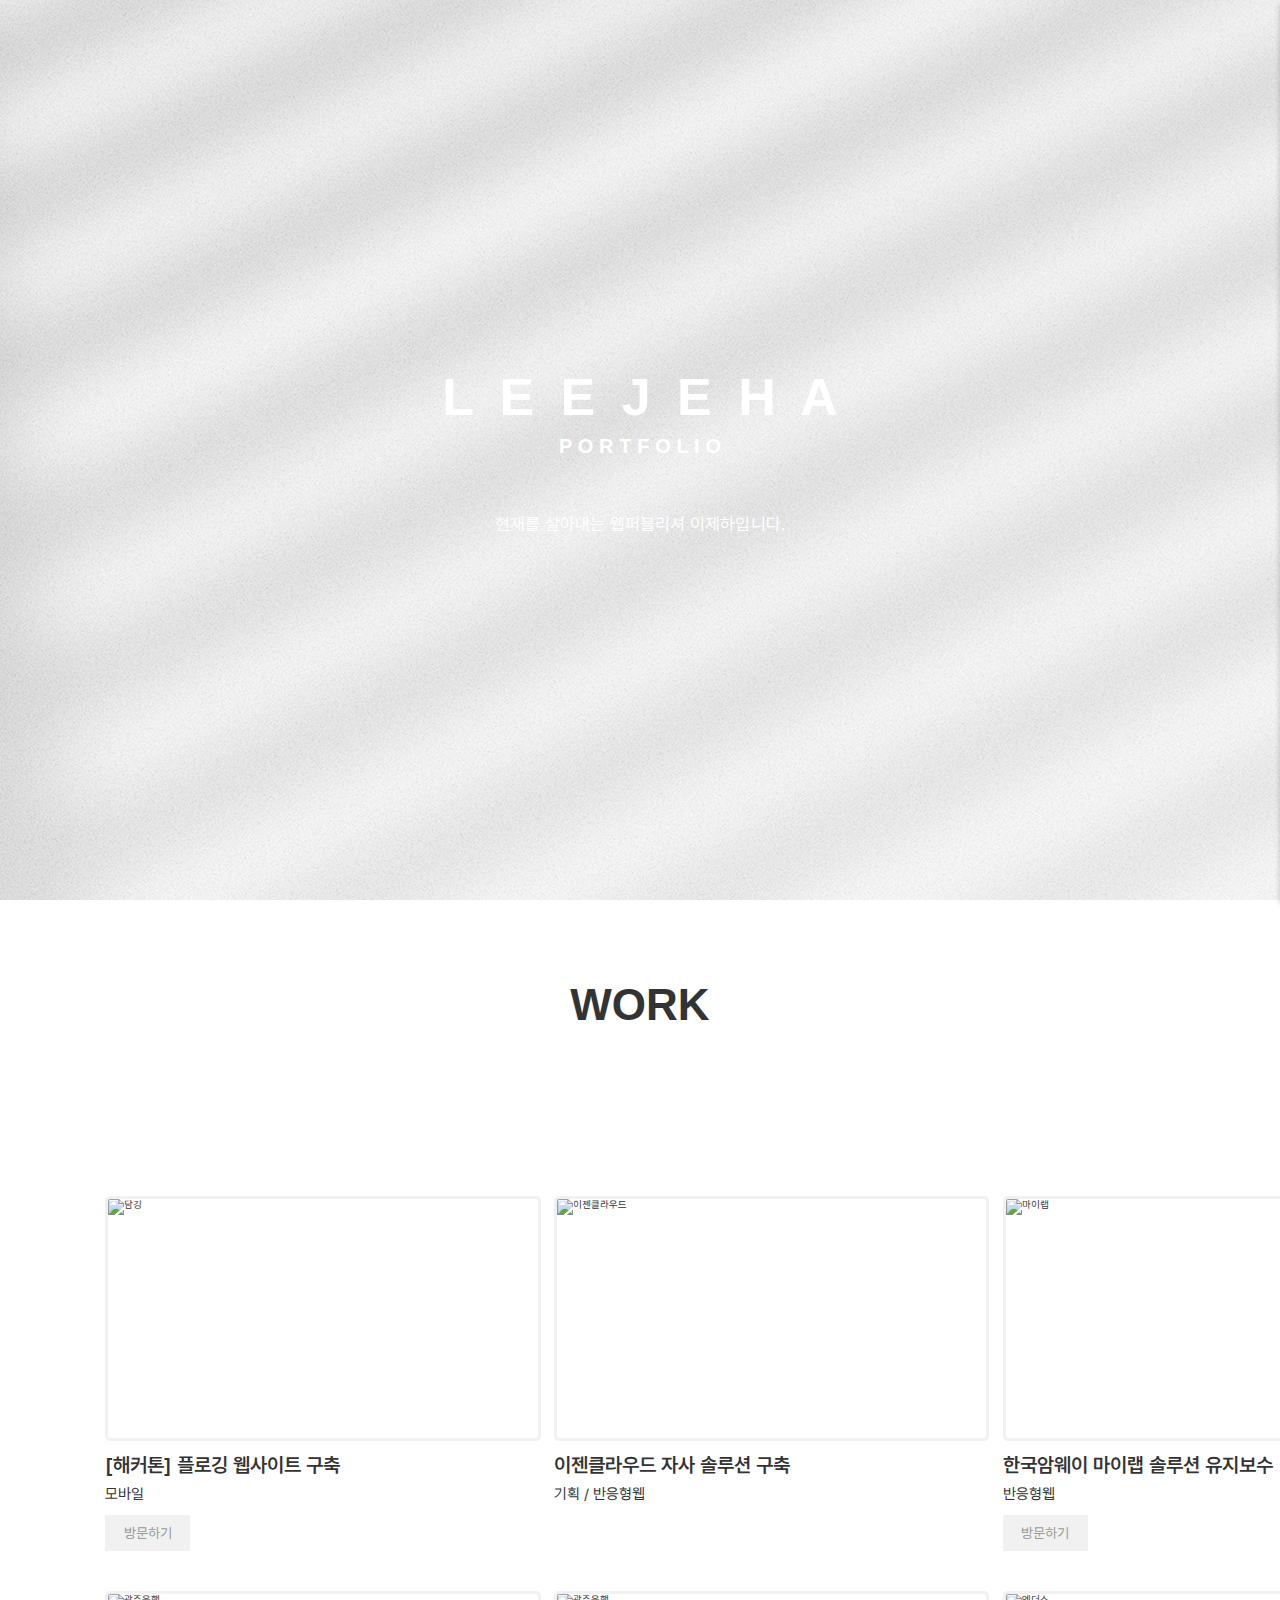
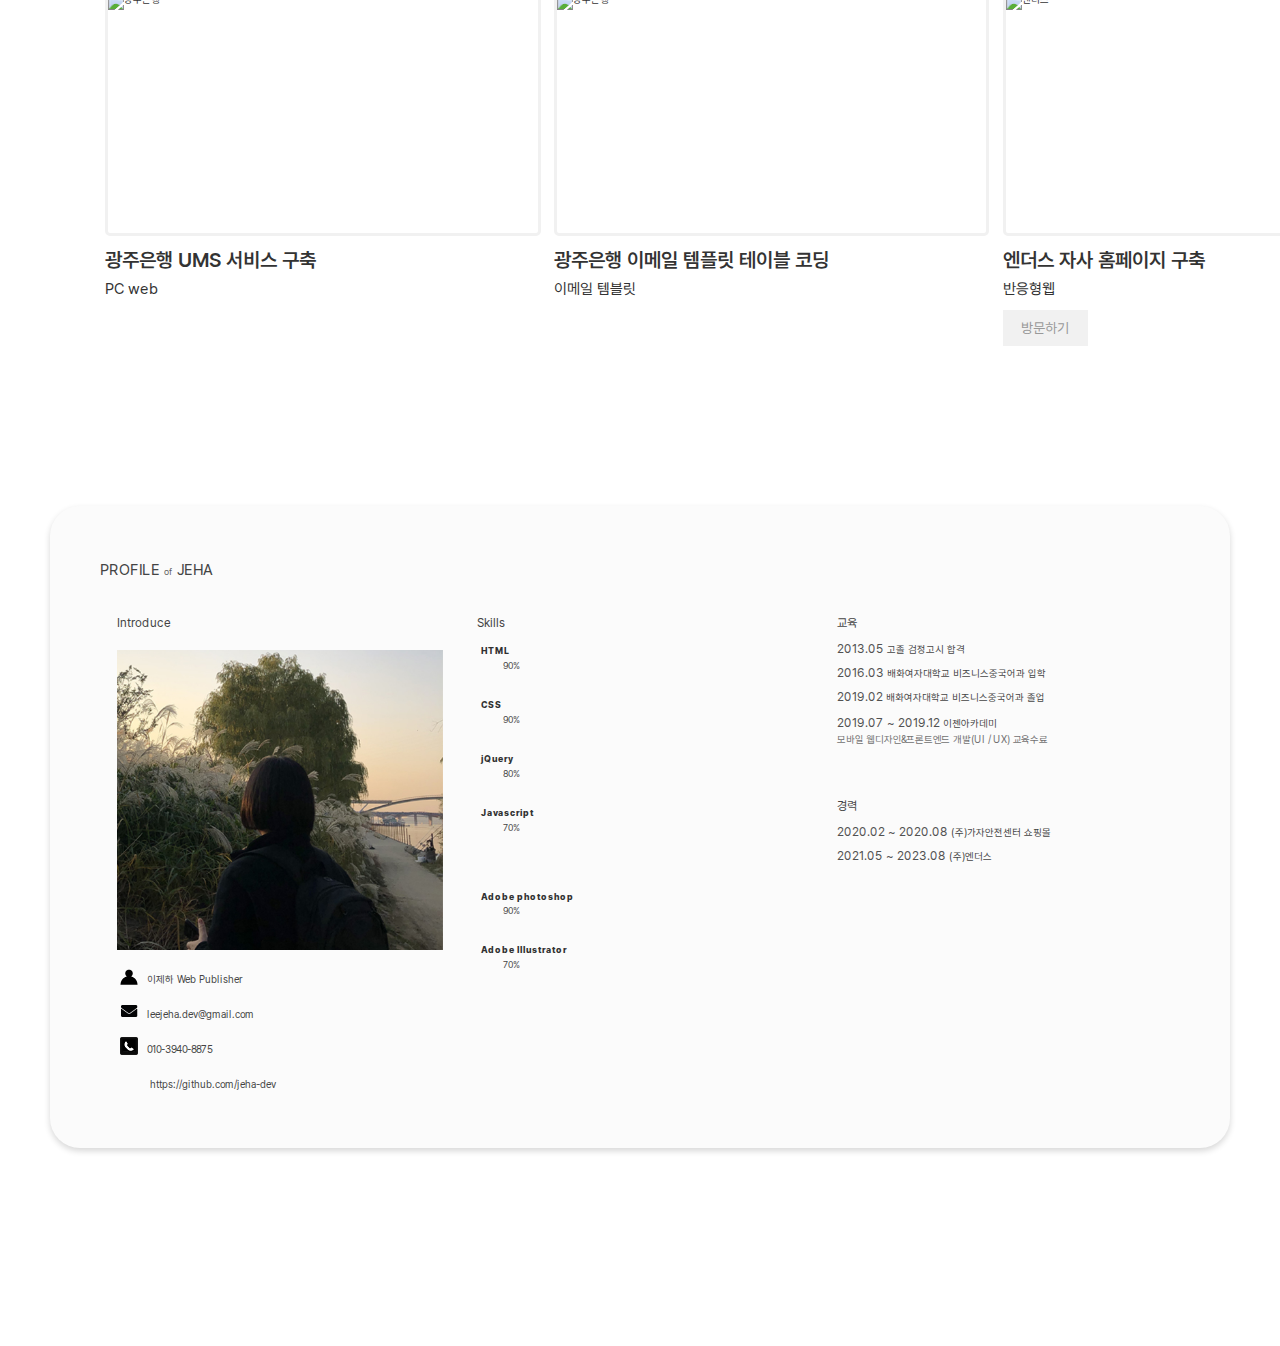
==== index.html @ 64f61bcf "브랜치 생성 이미지 변경" ====
<!DOCTYPE html>
<html lang="ko">
  <head>
    <meta charset="UTF-8">
    <meta http-equiv="x-ua-compatible" content="IE=EDGE">
    <meta name="Author" content="이제하leejeha">
    <meta name="keywords" content="웹퍼블리싱,webpublishing,반응형웹Web,반응형웹">
    <meta name="description" content="3년차 웹퍼블리셔입니다">
    <meta name="viewport" content="width=device-width, initial-scale=1">
    <title>LeeJeha portfolio</title>
    <link rel="stylesheet" href="css/reset.css">
    <link rel="stylesheet" href="css/common.css">
    <link rel="stylesheet" href="css/style.css">
    <link rel="apple-touch-icon" sizes="120x120" href="apple-touch-icon.png">
    <link rel="icon" type="image/png" sizes="32x32" href="favicon-32x32.png">
    <link rel="icon" type="image/png" sizes="16x16" href="favicon-16x16.png">
    <link rel="shortcut icon" href="favicon.ico" type="image/x-icon">
    <script src="js/jquery-3.4.1.min.js"></script>
    <script src="js/jquery-migrate-1.4.1.min.js"></script>
    <script src="js/main.js"></script>
  </head>
  <body>
    <!-- header_container// -->
    <section class="header_container">
      <header class="main_header">
        <div class="flexbox">
          <h1 class="logo">
            <a href="/" class="rale">LEE JEHA</a>
          </h1>
          <nav class="navlink">
            <ul class="rale">
              <li>
                <a href="#con1">INTRO</a>
              </li>
              <li>
                <a href="#con2">PORTFOLIO</a>
              </li>
              <li>
                <a href="#con3">CONTACT</a>
              </li>
            </ul>
          </nav>
        </div>
        <!-- menu button// -->
        <div class="menu_icon">
          <button class="allmenu">
            <span class="hamBtn"></span>
          </button>
        </div>
        <!-- //menu button -->
      </header>

      <!-- lnb// -->
      <div class="lnb shadow">
        <div class="list_box">
            <strong class="list_title rale">LEE JEHA</strong>
            <ul class="list_menu rale">
              <li class="lnb_list">
                <a href="#con1">INTRO</a>
              </li>
              <li class="lnb_list">
                <a href="#con2">PORTFOLIO</a>
              </li>
              <li class="lnb_list">
                <a href="#con3">CONTACT</a>
              </li>
            </ul>
            <button class="btn_close">
              <img src="img/icon/close2.png" alt="메뉴 닫기버튼">
            </button>
        </div>
      </div>
      <!-- //lnb-->

    </section>
    <!-- //header_container -->

    <div class="section_container">

      <!-- symbolic// -->
      <section id="symbolic" class="content comn_size symbolic">
        <div class="main_bg">
          <div class="intro">
            <h2 class="rale">
              <span class="name">L E E J E H A</span>
              <span class="sub">P O R T F O L I O</span>
            </h2>
            <p class="desc">
              <span>현재를 살아내는 웹퍼블리셔 이제하입니다.</span>
            </p>
          </div>
        </div>
      </section>
      <!-- //symbolic -->

      <!-- listWork// -->
      <section id="listWork" class="content list_work">
        <h3 class="list_title rale">WORK</h3>
        <ul class="work_container">
          <li>
            <div class="thumb_wrap">
              <div class="thumb_box">
                <img src="../portfolio/img/con1/port_damgging.png" alt="담깅">
              </div>
              <strong class="thumb_title">[해커톤] 플로깅 웹사이트 구축</strong>
              <p class="desc">모바일</p>
              <!-- <a href="https://leejams.github.io/TechnomadFront/"class="btn_link">방문하기</a> -->
            </div>
            <a href="https://leejams.github.io/TechnomadFront/"class="btn_link">방문하기</a>
            
            <div class="poplayer pop_desc">
              <div class="popcont">
                <div class="thumb_box">
                  <img src="../portfolio/img/con1/port_damgging_pop.png" alt="이젠클라우드">
                </div>
                <dl class="port_detail">
                  <dt class="title">[해커톤]담깅 - 플로깅 프로젝트 웹사이트 구축</dt>
                  <dd>
                    <strong class="unit_name">환경 및 담당업무</strong>
                    <span class="unit_cont">React / 마크업(퍼블리싱)</span>
                  </dd>
                  <dd>
                    <strong class="unit_name">사용 언어</strong>
                    <span class="urignit_cont">HTML5 / CSS3</span>
                  </dd>
                  <dd>
                    <span class="desc">
                      사이트에 대한 간단한 설명 및 담당했던 업무를 상세히 입력한다.
                    </span>
                  </dd>
                </dl>
              </div>
              <button type="button" class="btn_popclose">
                <span class="hidden">닫기</span>
              </button>
            </div>
          </li>
          <li>
            <div class="thumb_wrap">
              <div class="thumb_box">
                <img src="../portfolio/img/con1/port_ezen_pc.png" alt="이젠클라우드">
              </div>
              <strong class="thumb_title">이젠클라우드 자사 솔루션 구축</strong>
              <p class="desc">기획 / 반응형웹</p>
              <!-- <a href="http://dev-mo.ezencloud.co.kr/company/companyinfo.do"class="btn_link">방문하기</a> -->
            </div>
            <div class="poplayer pop_desc">
              <div class="popcont">
                <div class="thumb_box">
                  <img src="../portfolio/img/con1/port_ezen_pop.png" alt="이젠클라우드">
                </div>
                <dl class="port_detail">
                  <dt class="title">[이젠클라우드]엔더스 자사 솔루션 구축 프로젝트</dt>
                  <dd>
                    <!-- <strong class="unit_name">사용 언어</strong> -->
                    <span class="unit_cont">HTML5 / CSS3 / jQuery</span>
                  </dd>
                  <!-- <dd>
                    <a href="http://dev-mo.ezencloud.co.kr/company/companyinfo.do"class="btn_link">데모사이트 방문하기</a>
                  </dd> -->
                  <dd>
                    <span class="desc">
                      사이트에 대한 간단한 설명 및 담당했던 업무를 상세히 입력한다.
                    </span>
                  </dd>
                </dl>
              </div>
              <button type="button" class="btn_popclose">
                <span class="hidden">닫기</span>
              </button>
            </div>
          </li>
          <li>
            <div class="thumb_wrap">
              <div class="thumb_box">
                <img src="../portfolio/img/con1/port_mylab.png" alt="마이랩">
              </div>
              <strong class="thumb_title">한국암웨이 마이랩 솔루션 유지보수</strong>
              <p class="desc">반응형웹</p>
              <a href="https://mylab.amway.co.kr/login"class="btn_link">방문하기</a>
            </div>
            <div class="poplayer pop_desc">
              <div class="popcont">
                <div class="thumb_box">
                  <img src="../portfolio/img/con1/port_mylab_pop.png" alt="마이랩">
                </div>
                <dl class="port_detail">
                  <dt class="title">한국암웨이 마이랩 솔루션 - 스타일 및 레이아웃 유지보수</dt>
                  <dd>
                    <strong class="unit_name">환경 및 담당업무</strong>
                    <span class="unit_cont">VUE.js / 마크업(퍼블리싱)</span>
                  </dd>
                  <dd>
                    <strong class="unit_name">사용 언어</strong>
                    <span class="unit_cont">SCSS</span>
                  </dd>
                  <dd>
                    <span class="desc">
                      사이트에 대한 간단한 설명 및 담당했던 업무를 상세히 입력한다.
                    </span>
                  </dd>
                </dl>
              </div>
              <button type="button" class="btn_popclose">
                <span class="hidden">닫기</span>
              </button>
            </div>
          </li>
          <li>
            <div class="thumb_wrap">
              <div class="thumb_box">
                <img src="../portfolio/img/con1/port_ums_kj.png" alt="광주은행">
              </div>
              <strong class="thumb_title">광주은행 UMS 서비스 구축</strong>
              <p class="desc">PC web</p>
            </div>
            <div class="poplayer pop_desc">
              <div class="popcont">
                <div class="thumb_box">
                  <img src="../portfolio/img/con1/port_ums_kj.png" alt="광주은행 UMS">
                </div>
                <dl class="port_detail">
                  <dt class="title">광주은행 UMS 관리자 서비스 구축 및 개선 프로젝트</dt>
                  <dd>
                    <strong class="unit_name">환경 및 담당업무</strong>
                    <span class="unit_cont">JAVA / 마크업(퍼블리싱)</span>
                  </dd>
                  <dd>
                    <strong class="unit_name">사용 언어</strong>
                    <span class="unit_cont">HTML5 / CSS3 / jQuery</span>
                  </dd>
                  <dd>
                    <span class="desc">
                      사이트에 대한 간단한 설명 및 담당했던 업무를 상세히 입력한다.
                    </span>
                  </dd>
                </dl>
              </div>
              <button type="button" class="btn_popclose">
                <span class="hidden">닫기</span>
              </button>
            </div>
          </li>
          <li>
            <div class="thumb_wrap">
              <div class="thumb_box">
                <img src="../portfolio/img/con1/port_email.png" alt="광주은행">
              </div>
              <strong class="thumb_title">광주은행 이메일 템플릿 테이블 코딩</strong>
              <p class="desc">이메일 템블릿</p>
            </div>
            <div class="poplayer pop_desc">
              <div class="popcont"> 
                <div class="thumb_box">
                  <img src="../portfolio/img/con1/port_email.png" alt="광주은행">
                </div>
                <dl class="port_detail">
                  <dt class="title">광주은행 이메일 템플릿 및 첨부파일 테이블 코딩</dt>
                  <dd>
                    <strong class="unit_name">담당업무</strong>
                    <span class="unit_cont">마크업(퍼블리싱)</span>
                  </dd>
                  <dd>
                    <strong class="unit_name">사용 언어</strong>
                    <span class="unit_cont">HTML / Javascript</span>
                  </dd>
                  <dd>
                    <span class="desc">
                      사이트에 대한 간단한 설명 및 담당했던 업무를 상세히 입력한다.
                    </span>
                  </dd>
                </dl>
              </div>
              <button type="button" class="btn_popclose">
                <span class="hidden">닫기</span>
              </button>
            </div>
          </li>
          <li>
            <div class="thumb_wrap">
              <div class="thumb_box">
                <img src="../portfolio/img/con1/port_enders.png" alt="엔더스">
              </div>
              <strong class="thumb_title">엔더스 자사 홈페이지 구축</strong>
              <p class="desc">반응형웹</p>
              <a href="https://www.enders.co.kr/"class="btn_link">방문하기</a>
            </div>
            <div class="poplayer pop_desc">
              <div class="popcont">
                <div class="thumb_box">
                  <img src="../portfolio/img/con1/port_enders.png" alt="마이랩">
                </div>
                <dl class="port_detail">
                  <dt class="title">엔더스 자사 홈페이지 개선 구축 프로젝트</dt>
                  <dd>
                    <strong class="unit_name">환경 및 담당업무</strong>
                    <span class="unit_cont">VUE.js / 마크업(퍼블리싱)</span>
                  </dd>
                  <dd>
                    <strong class="unit_name">사용 언어</strong>
                    <span class="unit_cont">HTML5 / CSS3</span>
                  </dd>
                  <dd>
                    <span class="desc">
                      사이트에 대한 간단한 설명 및 담당했던 업무를 상세히 입력한다.
                    </span>
                  </dd>
                </dl>
              </div>
              <button type="button" class="btn_popclose">
                <span class="hidden">닫기</span>
              </button>
            </div>
          </li>
        </ul><!-- work_container end -->
      </section>
      <!-- //listWork -->

      <!-- profile// -->
      <section id="profile" class="content comn_size profile">
        <div class="profile_container">
          <div class="content_info">
            <p class="pdtb heading">
              PROFILE <span class="col_light">of</span> JEHA
            </p>
            <ul class="info_list">
              <li class="row1">
                <span class="profile_ttl">Introduce</span>
                <ul class="personal_info">
                  <li class="profile_image">
                    <img class="pc_profile" src="img/con2/profile03.jpg" alt="pc 프로필이미지">
                    <img class="mobile_profile" src="img/con2/profile03_1.jpg" alt="모바일 프로필이미지">
                  </li>
                  <li>이제하 Web Publisher</span></li>
                  <li>leejeha.dev@gmail.com</span></li>
                  <li><a href="tel:010-3940-8875">010-3940-8875</a></li>
                  <li>
                    <span></span>
                    <a href="https://github.com/jeha-dev">https://github.com/jeha-dev</a>
                  </li>
                </ul>
              </li><!--row1 end--> 
              <li class="row2">
                <ul>
                  <li>
                    <span class="profile_ttl">Skills</span>
                    <ul class="skill_info">
                      <li>
                        <span class="skill_name">HTML</span>
                        <p class="skillbar sk90">
                          <span class="skill_perc">90%</span>
                        </p>
                      </li>
                      <li>
                        <span class="skill_name">CSS</span>
                        <p class="skillbar sk90">
                          <span class="skill_perc">90%</span>
                        </p>
                      </li>
                      <li>
                        <span class="skill_name">jQuery</span>
                        <p class="skillbar sk80">
                          <span class="skill_perc">80%</span>
                        </p>
                      </li>
                      <li>
                        <span class="skill_name">Javascript</span>
                        <p class="skillbar sk70">
                          <span class="skill_perc">70%</span>
                        </p>
                      </li>
                      <li class="pdd_top">
                        <span class="skill_name">Adobe photoshop</span>
                        <p class="skillbar sk90">
                          <span class="skill_perc">90%</span>
                        </p>
                      </li>
                      <li>
                        <span class="skill_name">Adobe Illustrator</span>
                        <p class="skillbar sk70">
                          <span class="skill_perc">70%</span>
                        </p>
                      </li>
                    </ul>
                  </li>
                </ul>
              </li><!--row2 end-->
              <li class="row3">
                <ul>
                  <li>
                    <span class="profile_ttl">교육</span>
                    <p>
                      <span class="working_date">2013.05</span>
                      고졸 검정고시 합격
                    </p>
                    <p>
                      <span class="working_date">2016.03</span>
                      배화여자대학교 비즈니스중국어과 입학
                    </p>
                    <p>
                      <span class="working_date">2019.02</span>
                      배화여자대학교 비즈니스중국어과 졸업
                    </p>
                    <p class="lht">
                      <span class="working_date">2019.07 ~ 2019.12</span>
                      이젠아카데미<br>
                      <span class="exp_dt">모바일 웹디자인&amp;프론트엔드 개발(UI / UX)&nbsp;교육수료</span>
                    </p>
                  </li>
                  <li class="mgtop">
                    <span class="profile_ttl">경력</span>
                    <p>
                      <span class="working_date">2020.02 ~ 2020.08</span>
                      (주)가자안전센터 쇼핑몰
                    </p>
                    <p>
                      <span class="working_date">2021.05 ~ 2023.08</span>
                      (주)엔더스
                    </p>
                  </li>
                </ul>
              </li>
            </ul>
          </div>
        </div>
      </section>
      <!-- //profile -->
    </div>

    <!-- footer// -->
    <footer class="footer">
      <span class="rale">
        Copyright @ 2021 JEHA WEB All Rights Reserved
      </span>
    </footer>
    <!-- //footer -->
  </body>

</html>
---- css/common.css ----
@charset "utf-8";

/**
 * --------------------------------
 * reset CSS
 * creator : leejeha
 * --------------------------------
*/

/* class */
.mgtop {margin-top:40px;}
.lht {line-height:1.5;}
.shadow {box-shadow: 0 4px 6px rgba(0, 0, 0, .20);}
.shadow_white {box-shadow: 2px 3px 9px rgba(255, 255, 255, .5);}
.shadow_gray {box-shadow: 8px 6px 16px rgba(202, 202, 202, 0.3);}

/* font */
.roboto{font-family: 'Roboto', sans-serif;}
.rale {font-family: 'Raleway', sans-serif;}

/* button */
/* .btn_link{
  position:absolute;
  bottom:0;
  right:0;
  height:4rem;
  line-height:40px;
  padding:0 12px;
  background-color:#777;
  color:#fff;
  border:0.1rem solid #777;
  font-size:1.4rem;
  font-weight:500;
  border-radius:30px;
  z-index:9;
} */
.btn_link{
  position:relative;
  margin-top:12px;
  min-width:8.5rem;
  height:3.6rem;
  padding-right:6px;
  padding-left:6px;
  line-height:36px;
  background-color:#f1f1f1;
  color:#999;
  font-size:1.4rem;
  text-align:center;
  transition:all 0.4s ease;
  z-index: 1;
}
.btn_link::before{
  content:'';
  position:absolute;
  top:0;
  left:50%;
  transform:translateX(-50%);
  width:0%;
  height:100%;
  background-color:#fff;
  font-size:0;
  opacity:0;
  transition:all 0.5s ease;
  z-index:-1;
}
.btn_link:after{
  content:'';
  position:absolute;
  left:50%;
  transform:translateX(-50%);
  bottom:0;
  width:0%;
  height:2px;
  background-color:#3e3e3e;
  transition:all 0.7s ease;
  z-index:-1;

}

.btn_link:hover{
  color:#3e3e3e;
}
.btn_link:hover:before{
  width:102%;
  opacity:1;
  transition:all 0.5s cubic-bezier(0.54, 0.17, 0.12, 1);
}
.btn_link:hover:after{
  width:20%;
}

/* layout */
.wrapper {
  width:1800px;
  margin:0 auto;
}
.comn_size {
  width:100%;
  height:100vh;
  background-position:center bottom;
  background-attachment:fixed;
  overflow:hidden;
}

/* 햄버거 버튼 */
.menu_icon {
  height:24px;
  position: absolute;
  top:16px;
  right:20px;
  background:transparent;
  transition:all 1s;
}
.menu_icon.active {
  position: fixed;
  top:50%;
  margin-top:-12px;
}

.allmenu {
  width:28px;
  height:22px;
  position: relative;
  background:transparent;
  cursor: pointer;
}

.allmenu:before {
  content:'';
  display:block;
  width:100%;
  height:3px;
  background:#fff;
  position:absolute;
  top:0;
  transition: all 0.4s ease;
}

.allmenu:after {
  content:'';
  display:block;
  width:100%;
  height:3px;
  background:#fff;
  position:absolute;
  bottom:0;
  transition: all 0.4s ease;
}

.hamBtn {
  display:block;
  width:100%;
  height:3px;
  background:#fff;
  transition: all 0.4s ease;
}

/* lnb */
.lnb {
  /* menu_bg */
  width:100vw;
  height:100vh;
  position: fixed;
  top:0;
  right:-100vw;
  background:rgba(65,65,65, .88);
  color:#fff;
  z-index:20;
  box-sizing: border-box;
  padding:100px 50px; 

  display: flex;
  flex-wrap: wrap;
  justify-content: center;
  align-items: center;
  text-align: center;
  transition: all 0.8s ease;
}
.lnb.show {
  right:0vw;
}

/* list_box : inner */
.list_box {
  padding:30px 50px;
}

/* lnb title */
.list_title {
  display:block;
  font-size:3rem;
  font-weight:500;
  margin-bottom:40px;
}
/* list에 대한 스타일// */
.list_menu li {
  position: relative;
  height:100px;
  margin:0 auto 3px;
  line-height:100px;
  transform: translateY(1.5vw);
  opacity: 0;
  transition: transform .5s, opacity .5s;
}
.list_menu li.active {
  transform: translateY(0vw);
  opacity: 1;
}
.list_menu li a {
  display: block;
  font-size:2rem;
  background:transparent;
  color:#999;
  cursor: pointer;
  transition: all 0.4s ease-in;
  position: relative;
  z-index:11;
}
.list_menu li a:hover,
.list_menu li a.on {
  color:#fff;
}
/* //list에 대한 스타일 */

/* 닫기버튼// */
.lnb .btn_close {
  background:transparent;
  width:1.8em;
  height:1.4em;
  position: absolute;
  top:5%;
  transform: translateY(-50%);
  right:40px;
  cursor: pointer;
}
.lnb .btn_close.active {
  position: absolute;
  top:50%;
  transform: translateY(-50%);
}
.btn_close > img {
  width:100%;
}

/* thumbnail */
.thumb_wrap{
  position:relative;
}
.thumb_box{
  border-top-left-radius:5px;
  border-top-right-radius:5px;
  overflow:hidden;
}
.thumb_box img{
  width:100%;
  max-width:100%;
  cursor: pointer;
}

/* 헤더 header */
.header_container {
  width:100%;
  position: fixed;
  top:0;
  z-index:9;
  box-sizing: border-box;
}
.main_header {
  display: none;
  position: absolute;
  width:100%;
  height:60px;
  padding-right:68px;
  background-color:rgba(1,1,1,60%);
  transition:all 0.4s ease;
}
.flexbox {
  display:flex;
  flex-wrap: nowrap;
  flex-direction:row;
  justify-content:space-between;
  align-items:center;
  width:100%;
}
.logo {
  display: none;
  position:relative;
  width:160px;
  height:60px;
  overflow: hidden;
  line-height: 60px;
  padding-left: 20px;
}
.logo a {
  font-size:2.4rem;
  color:#fff;
  z-index:2;
  transition:color .3s;
}
.navlink ul{
  display:flex;
  flex-direction:row;
  justify-content:flex-end;
  align-items:center;
  width:100%;
  padding:0 8px;
}
.navlink ul li{
  margin-left:20px;
}
.navlink ul li:first-child{
  margin-left:0;
}

.navlink a {
  color:#fff;
  font-size:1.6rem;
  font-weight:500;
}

/* footer */
.footer {
  display:none;
  width:100%;
  height:auto;
  box-sizing: border-box;
  padding:0 20px 20px;
  background:#555;
  text-align: center;
  color:#f9f9f9;
  font-size:.8em;
  letter-spacing: 0.03em;
  line-height: 1.6;
}
.footer span {
  opacity: .6;
  transition:opacity .5s ease-in;
}
.footer span.reach {
  opacity: 1;
}

/* popup poplayer */
.poplayer {
  display:none;
  position:fixed;
  top:50%;
  right:0;
  left:50%;
  bottom:0;
  transform:translateX(-50%) translateY(-50%);
  width:680px;
  max-width:680px;
  height:600px;
  text-align:center;
  z-index:100;
}
.poplayer.open {
  display:block;
}
.poplayer .popcont {
  display:flex;
  flex-direction:column;
  max-width:100%;
  max-height:600px;
  background-color:#fff;
  border-radius:12px;
  box-shadow: 0px 6px 12px rgba(0, 0, 0, .20);
  overflow-y:auto;
}
.poplayer .popcont::-webkit-scrollbar {
  width:2px;
}
.poplayer .popcont::-webkit-scrollbar-thumb {
  background-color:#ccc;
  border-radius:30px;
}
.poplayer .popcont::-webkit-scrollbar-track {
  background-color:#fff;
}
.pop_desc .thumb_box{
  display:flex;
  justify-content:center;
  align-items:center;
  width:100%;
  margin-bottom:10px;
  border-top-right-radius:0;
  background-color: #fff;
}

.pop_desc .port_detail {
  width:100%;
  height:auto;
  padding:12px 20px 12px 20px;
  background-color:#fff;
  text-align:left;
}
.pop_desc .port_detail .title{
  margin-bottom: 12px;
  padding-right:22px;
  font-size:2.2rem;
  font-weight:600;
  text-align:left;
}
.pop_desc .port_detail dd {
  font-size: 1.5rem;
  margin-bottom:15px;
}
.pop_desc .port_detail .unit_name{
  margin-bottom:6px;
  color:#333;
  font-weight:500;
}
.pop_desc .port_detail .unit_cont{
  color:#777;
}
.pop_desc .port_detail dd:last-child{
  margin-top:48px;
}
.pop_desc .port_detail dd:last-child .desc{
  line-height:28px;
  font-size:1.7rem;
}
/* .pop_desc .port_detail dd *{
  display:inline-block;
} */
.pop_desc .btn_link{
  margin-top:0;
}
.poplayer .btn_popclose {
  display:block;
  position:absolute;
  right:10px;
  top:10px;
  width:30px;
  height:30px;
  border-radius:50%;
  background:rgba(3,3,3,0.16) url("../img/icon/close.png") no-repeat center / 18px;
}
---- css/style.css ----
@charset "utf-8";

/**
 * --------------------------------
 * reset CSS
 * creator : leejeha
 * --------------------------------
*/

/* symbolic */
.symbolic .main_bg{
  width:100%;
  height:100vh;
  display: flex;
  justify-content: center;
  align-items: center;
  background-position:center;
  background-image: url("./../img/pr__shadow_2.png");
  animation: rhythm ease-in 8s infinite;
}

/* animation - rhythm : background change */
@keyframes rhythm {
  0% {background-color:#040827fb;}
  25% {background-color:#516adade;}
  65% {background-color:#f56a29e7;}
  100% {background-color:#040827fb;}
}

.main_bg .intro{
  display:flex;
  flex-wrap: nowrap;
  flex-direction:column;
  justify-content:center;
  align-items:center;
  padding-left:50px;
  padding-right:50px;
}
.main_bg .intro h2{
  margin-bottom:50px;
  color:#fff;
  text-align:center;
}
.main_bg .intro h2 .name{
  font-size:5.2rem;
  font-weight:800;
  word-spacing:1.2rem;
}
.main_bg .intro h2 .sub{
  display:block;
  margin-top:8px;
  font-size:2rem;
  word-spacing:0.01em;

}
.main_bg .intro .desc span{
  display:block;
  color:#fff;
  font-size:1.7rem;
  font-weight:500;
  text-align:center;
  letter-spacing:0.02rem;
}
.main_bg .intro .desc span:last-child{
  margin-top:6px;
}

/* symbolic recta */
.recta {
  display: flex;
  justify-content: center;
  align-items:center;
  width:460px;
  height:160px;
  transition: all 0.5s ease;
}
.recta .rec_side {
  display:block;
  position: absolute;
  animation: crecendo ease 4s infinite;
}
/* symbolic animation - crecendo */
@keyframes crecendo {
  0% {
    transform:scale(0);
    transform-origin: top right;
  }
  38% {
    transform:scale(1);
    transform-origin: top right;
  }
  58% {
    transform:scale(1);
    transform-origin: bottom left;
  }
  100% {
    transform:scale(0);
    transform-origin: bottom left;
  }
}

.side_fst {
  width:100%;
  height:3px;
  top:0;
  right:0;
  background:#fff;
}
.side_sec {
  width:3px;
  height:100%;
  bottom:0;
  right:0;
  background:rgb(230, 230, 230);
}
.side_thr {
  width:100%;
  height:3px;
  bottom:0;
  right:0;
  background:#fff;
}
.side_for {
  width:3px;
  height:100%;
  top:0;
  left:0;
  background:rgb(235, 234, 234);
}
.recta .logo_name {
  font-style:italic;
  font-size:4rem;
  font-weight:bold;
  color:rgba(240, 240, 240, 0.95);
  transition: color 1s;
  opacity: 0;
  animation:shadoweffect 3s ease-in infinite;
}
@keyframes shadoweffect {
  0% {
    opacity: .4;
  }
  50% {
    opacity: 1;
  }
  100% {
    opacity:.3;
  }
}
.recta:hover .logo_name {
  color:rgba(255, 255, 255,1);
}

/* section - listWork */
.list_work{
  width:100%;
  padding-top:200px;
  padding-bottom:200px;
}
.list_work .list_title {
  margin-bottom:46px;
  color:#333;
  font-size:4.4rem;
  font-weight:800;
  text-align:center;
}
.work_container {
  display:flex;
  flex-direction:row;
  flex-wrap:wrap;
  justify-content:center;
  align-items:baseline;
  width:1400px;
  max-width:1400px;
  margin:0 auto;
  padding-left:20px;
  padding-right:20px;
  border-top-left-radius:20px;
  border-top-right-radius:20px;
}
.work_container li{
  width:32%;
  margin-left:1%;
  padding-top:40px;
  color:#333;
}

.work_container .thumb_wrap > .thumb_box {
  height:245px;
  margin-bottom:12px;
  border:0.3rem solid #f1f1f1;
  border-bottom-left-radius:5px;
  border-bottom-right-radius:5px;
}
.work_container .thumb_wrap > .thumb_box:hover{
  border:0.3rem solid #333;
}
.thumb_title {
  font-size:2rem;
  font-weight:600;
}
.thumb_wrap .desc{
  margin-top: 8px;
  font-size:1.5rem;
  font-weight:400;
}

/* profile */
.profile {
  display: flex;
  flex-wrap: wrap;
  justify-content: center;
  align-items: baseline;
  box-sizing: border-box;
  padding:50px 120px 0px;
  transition:all .5s ease-in;
}
.profile_container {
  width:100%;
  border-radius: 30px;
  box-sizing: border-box;
  padding:40px 50px;
  background:#fbfbfb;
  box-shadow:0px 3px 6px rgba(0,0,0,0.16);
}
.heading {
  letter-spacing: 0.03em;
  font-size:1.5rem;
  padding:1em 0;
}
.col_light {
  color:#616161;
  font-size:0.9rem;
}
.info_list {
  display: flex;
  justify-content: space-between;
  align-items:flex-start;
}
.info_list > li{
  width:35vw;
  box-sizing: border-box;
  padding:10px 17px;
}
.profile_ttl {
  display: block;
  padding:12px 0;
  font-size:1.2rem;
}
.profile_image {
  width:100%;
  overflow: hidden;
  text-align: right;
}
.mobile_profile {
  display: none;
}
.profile_image > img {
  width:100%;
  max-width: 100%;
}
.personal_info > li {
  position: relative;
  padding:8px 0;
  /* border-bottom:1px solid gold; */
  line-height: 1;
}
.personal_info > li:not(:first-child):before {
  content:'';
  display:inline-block;
  width:20px;
  height:20px;
  margin-left:2px;
  margin-right:8px;
  margin-bottom:-3px;
}
.personal_info > li:nth-child(2):before {
  background:url("../img/icon/pf_name_20.png") no-repeat center top;
}
.personal_info > li:nth-child(3):before {
  background:url("../img/icon/pf_mail_20.png") no-repeat center top;
}
.personal_info > li:nth-child(4):before {
  background:url("../img/icon/pf_call_23.png") no-repeat center top;
}

/* skills */
.row2 {
  box-sizing: border-box;
  padding:0 20px;
}
.skill_info {
  font-size:0.9rem;
}

.skill_info > li {
  width:90%;
  /* background:#d1d1d1; */
  margin-bottom: 15px;
  box-sizing: border-box;
  padding-left:4px;
}
.pdd_top {padding-top:30px;}

.skill_name {
  font-weight:bold;
  line-height:2.1;
  color:#313131;
}
.skillbar {
  width:0;
  height:20px;
  background:rgba(97,97,97,.5);
  position: relative;
}

.sk90.show {
  width:0%;
  animation:sk_bar90 .8s ease forwards;
}
@keyframes sk_bar90 {
  0% { width:0%;}
  100% { width:90%;}
}

.sk80.show {
  width:0%;
  animation:sk_bar80 .8s ease forwards;
}
@keyframes sk_bar80 {
  0% { width:0%;}
  100% { width:80%;}
}

.sk70.show {
  width:0%;
  animation:sk_bar70 .8s ease forwards;
}
@keyframes sk_bar70 {
  0% { width:0%;}
  100% { width:70%;}
}

.skill_perc {
  display: block;
  position: absolute;
  top:0;
  right:-40px;
  text-align: right;
}

.row3 p {
  margin-bottom:10px;
}
.working_date {
  font-size:1.2rem;
  color:#515151;
}
.exp_dt {
  color:#717171;
  letter-spacing: -0.02em;
}


/* 반응형 레이아웃 */
@media screen and (min-width:1506px) and (max-width:1700px) {

  .pp_container {
    font-size:0.95rem;
    letter-spacing: -0.01em;
    line-height: 1.5;
  }

  .profile {
    box-sizing: border-box;
    padding:60px 120px 10px;
    transition:all .5s ease-in;
  }
}

@media screen and (min-width:1240px) and (max-width:1505px) {
  /* 팝업 */
  .popup {
    width:40vw;
    height:200px;
    text-align: center;
    line-height:1.5;
    font-size:1.2rem;
    box-sizing: border-box;
    padding:60px 20px;
    letter-spacing: -0.07em;
  }
  .pop_en {
    letter-spacing: -0.01em;
  }

/* list_work */
  .list_work{
    padding:80px 65px 100px;
    transition:all .5s ease-in;
  }

  .work_container {
    box-sizing: border-box;
    padding:80px 20px 0;
    border-radius: 30px;
  }
  .work_box {
    margin-bottom:120px;
  }
  .mockup_images {
    /* 대표이미지 */
    width:50%;
    overflow: hidden;
  }
  .mockup_details {
    /* 상세설명 */
    width:45%;
    /* background:turquoise; */
    position: relative;
    transform:translateY(1vh);
  }
  .work_name {
    font-size:2rem;
  }
  .work_num {
    font-size:2.2rem;
  }
  .pp_container {
    /* 내용 기술 */
    margin:30px 0 20px;
    letter-spacing: -0.03em;
    line-height: 1.2;
  }

  /* 버튼 */
  .portflo_btns {
    position: absolute;
    bottom:2vh;
    right:0;
  }
  .portflo_btns a{
    display: inline-block;
    width:48%;
    height:40px;
    font-size:1.4rem;
    line-height:38px;
  } 

  /* profile */
  .profile {
    box-sizing: border-box;
    padding:60px 50px 5px;
    transition:all .5s ease-in;
  }

}

@media screen and (min-width:1080px) and (max-width:1239px) {
  /* 팝업 popup */
  .popup {
    width:45vw;
    height:200px;
    text-align: center;
    line-height:1.5;
    font-size:1.2rem;
    box-sizing: border-box;
    padding:60px 10px;
    letter-spacing: -0.07em;
  }
  .pop_en {
    letter-spacing: -0.01em;
  }

  .close_pop {
    background: transparent;
    border:1px solid #999;
    color:#888;
    padding:10px 30px;
    position: absolute;
    bottom:30px;
    right:30px;
    transition: all .5s ease;
  }

  /* list_work */
  .list_work {
    box-sizing: border-box;
    padding:60px 40px 120px;
    transition:all .5s ease-in;
  }

  .list_work h3 {
    font-size:3rem;
    margin:30px 0;
  }

  .work_container {
    box-sizing: border-box;
    padding:60px 0;
    border-radius: 30px;
  }

  .work_box {
    margin-bottom:80px;
  }
  .mockup_images {
    /* 대표이미지 */
    width:50%;
    margin:0 8px;
    overflow: hidden;
  }
  .mockup_details {
    /* 상세설명 */
    width:42%;
    /* background:turquoise; */
    position: relative;
    transform:translateY(-0.5vh);
    padding-right:5px;
  }

  .work_name {
    font-size:2rem;
  }
  .work_num {
    font-size:2.2rem;
  }
  .pp_container {
    /* 내용 기술 */
    margin:15px 0 18px;
    letter-spacing: -0.02em;
    line-height: 1.5;
    font-size:0.9rem;
  }
  /* 버튼 */
  .portflo_btns {
    position: absolute;
    bottom:-2vh;
    right:0;
  }
  .portflo_btns a{
    display: inline-block;
    width:48%;
    height:40px;
    font-size:1.4rem;
    line-height:38px;
  } 


  /* profile */
  .profile {
    box-sizing: border-box;
    padding:60px 50px 0;
  }
  .row3 p {
    font-size:0.8rem;
    letter-spacing: -0.03em;
  }
  .working_date {
    font-size:1.2rem;
  }

}

@media screen and (min-width:600px) and (max-width:1079px) {
  /* 호스트에 올린 뒤 실제 기기로 확인 후 상세 조정 필요 */

  .main_header {
    position: absolute;
    width:100%;
    height:50px;
    left:0;
    transition:all 0.4s ease;
    background:rgba(1,1,1,16%);
  }
  .logo {
    position:relative;
    width:160px;
    height:50px;
    line-height: 50px;
    padding-left: 20px;
  }
  .logo a {
    font-size:1.5rem;
    color:#333;
  }

  /* 햄버거 버튼 */
  .menu_icon {
    position: absolute;
    top:12px;
    right:20px;
  }
  .menu_icon.active {
    position: fixed;
    top:50vh;
  }

  .allmenu:before {background:#fff;}
  .allmenu:after {background:#fff;}
  .hamBtn {background:#fff;}


  /* 팝업 popup */
  .popup {
    transition: all .5s ease-in;
    display: none;
  }

  /* content symbolic */
  .recta {
    width:360px;
    height:120px;
    transition: all 0.5s ease;
  }
  .recta .logo_name {
    font-size:3rem;
  }


/* list_work */
  .list_work {
    height:auto;
    padding:80px 30px 80px;
    transition:all .5s ease-in;
  }
  .list_work h3 {
    font-size:2.8rem;
  }
  .work_container > li:last-child .work_box {
    margin-bottom:80px;
  }

  .mockup_images {
    /* 대표이미지 */
    width:100%;
    overflow: hidden;
  }
  .mockup_details {
    /* 상세설명 */
    width:100%;
    position: relative;
  }
  .portflo_btns {
    position: absolute;
    bottom:-10vh;
    right:0;
  }
  .portflo_btns a {
    width:49%;
  }

  /* profile */
  .profile {
    height:auto;
    padding:90px 30px 20px;
    transition:all .5s ease-in;
  }

  .profile_container {
    width:100%;
    box-sizing: border-box;
    padding:20px 10px;
  }
  .heading  {
    font-size:2.2rem;
    text-align: center;
  }
  
  .col_light {
    color:#616161;
    font-size:0.9rem;
  }

  .info_list {
    display: block;
    width:100%;
    /* background:turquoise; */
  } 
  .info_list > li{
    width:100%;
    /* background:red; */
    box-sizing: border-box;
    padding:10px 17px;
  }
  .profile_ttl {
    font-size:1.8rem;
    opacity: 0.85;
  }
  .personal_info > li {
    position: relative;
    padding:8px 0;
    /* border-bottom:1px solid gold; */
    line-height: 1;
    font-size:1.2rem;
  }

  .profile_image {
    width:100%;
    height:auto;
    overflow: hidden;
    /* background:pink; */
  }
  .pc_profile {
    display: none;
  }

  .mobile_profile {
    display: block;
  }

  .skill_info {
    font-size:1.2rem;
  }  

  .row3 p {
    font-size:1.1rem;
    letter-spacing: -0.03em;
    color:#555;
  }
  .working_date {
    font-size:1.4rem;
  }

}


@media screen and (max-width:599px) {
  /* 호스트에 올린 뒤 실제 기기로 확인 후 상세 조정 필요 */
  .main_header {
    position: absolute;
    width:100%;
    height:40px;
    left:0;
    transition:all 0.4s ease;
    background:rgba(2,2,2,0.3);
  }

  .logo {
    position:relative;
    width:100px;
    height:40px;
    padding-left: 12px;
    line-height: 35px;
  }
  .logo a {
    font-size:1.2rem;
    color:#333;
  }

  /* 햄버거 버튼 */
  .menu_icon {
    position: absolute;
    top:9px;
    right:12px;
  }
  .menu_icon.active {
    position: fixed;
    top:50vh;
  }

  .allmenu {
    width:24px;
    height:16px;
  }

  .allmenu:before,
  .allmenu:after,
  .hamBtn {
    height:2px;
    background:#f5f5f5;
  }
/*팝업 숨기기 */
  .popup {
    transition: all .5s ease-in;
    display: none;
  }
  


  /* content symbolic */
  .recta {
    width:220px;
    height:80px;
    transition: all 0.5s ease;
  }
  .recta .logo_name {
    font-size:2rem;
  }

/* list_work */
  .list_work {
    height:auto;
    padding:60px 20px 80px;
    transition:all .5s ease-in;
  }
  .list_work h3 {
    margin:0 0 20px;
    font-size:2rem;
  }

  .work_container {
    padding:40px 15px 60px;
    border-radius: 20px;
  }
  .work_container > li {
    margin-bottom:100px;
  }
  .work_container > li:last-child .work_box {
    margin-bottom:100px;
  }

  .mockup_images {
    /* 대표이미지 */
    width:100%;
    overflow: hidden;
  }
  .mockup_details {
    /* 상세설명 */
    width:100%;
    position: relative;
  }
  .portflo_btns {
    position: absolute;
    bottom:-20vh;
    right:0;
  }
  .portflo_btns a {
    width:49%;
  }

  .work_name {
    font-size:1.8rem;
  }
  .work_num {
    font-size:1.5rem;
  }

  .portflo_btns {
    position: absolute;
    bottom:-14vh;
    right:0;
    padding:0;
  }
  .portflo_btns a{
    display: inline-block;
    width:100%;
    margin:0 0 5px;
    border-radius: 6px;
  } 


  /* profile */
  .profile {
    width:100%;
    height:auto;
    padding:90px 20px 20px;
    transition:all .5s ease-in;
  }
  
  .profile_container {
    width:100%;
    height:100%;
    box-sizing: border-box;
    padding:20px 15px;
    border-radius: 20px;
    box-shadow:0px 3px 6px rgba(0,0,0,0.16);
  }
  .heading  {
    font-size:2rem;
    text-align: center;
  }
  
  .col_light {
    color:#616161;
    font-size:0.9rem;
  }

  .info_list {
    display: block;
    width:100%;
    /* background:turquoise; */
  } 
  .info_list > li{
    width:100%;
  }
  .profile_ttl {
    font-size:1.8rem;
    opacity: 0.85;
  }
  .personal_info > li {
    position: relative;
    padding:8px 0;
    /* border-bottom:1px solid gold; */
    line-height: 1;
    font-size:1.2rem;
  }

  .profile_image {
    width:100%;
    height:auto;
    overflow: hidden;
    /* background:pink; */
  }
  .pc_profile {
    display: none;
  }

  .mobile_profile {
    display: block;
  }

  .skill_info {
    font-size:1.2rem;
  }  

  .row3 p {
    font-size:0.9rem;
    letter-spacing: -0.07em;
    color:#515151;
  }q
  .working_date {
    font-size:1.2rem;
  }
}
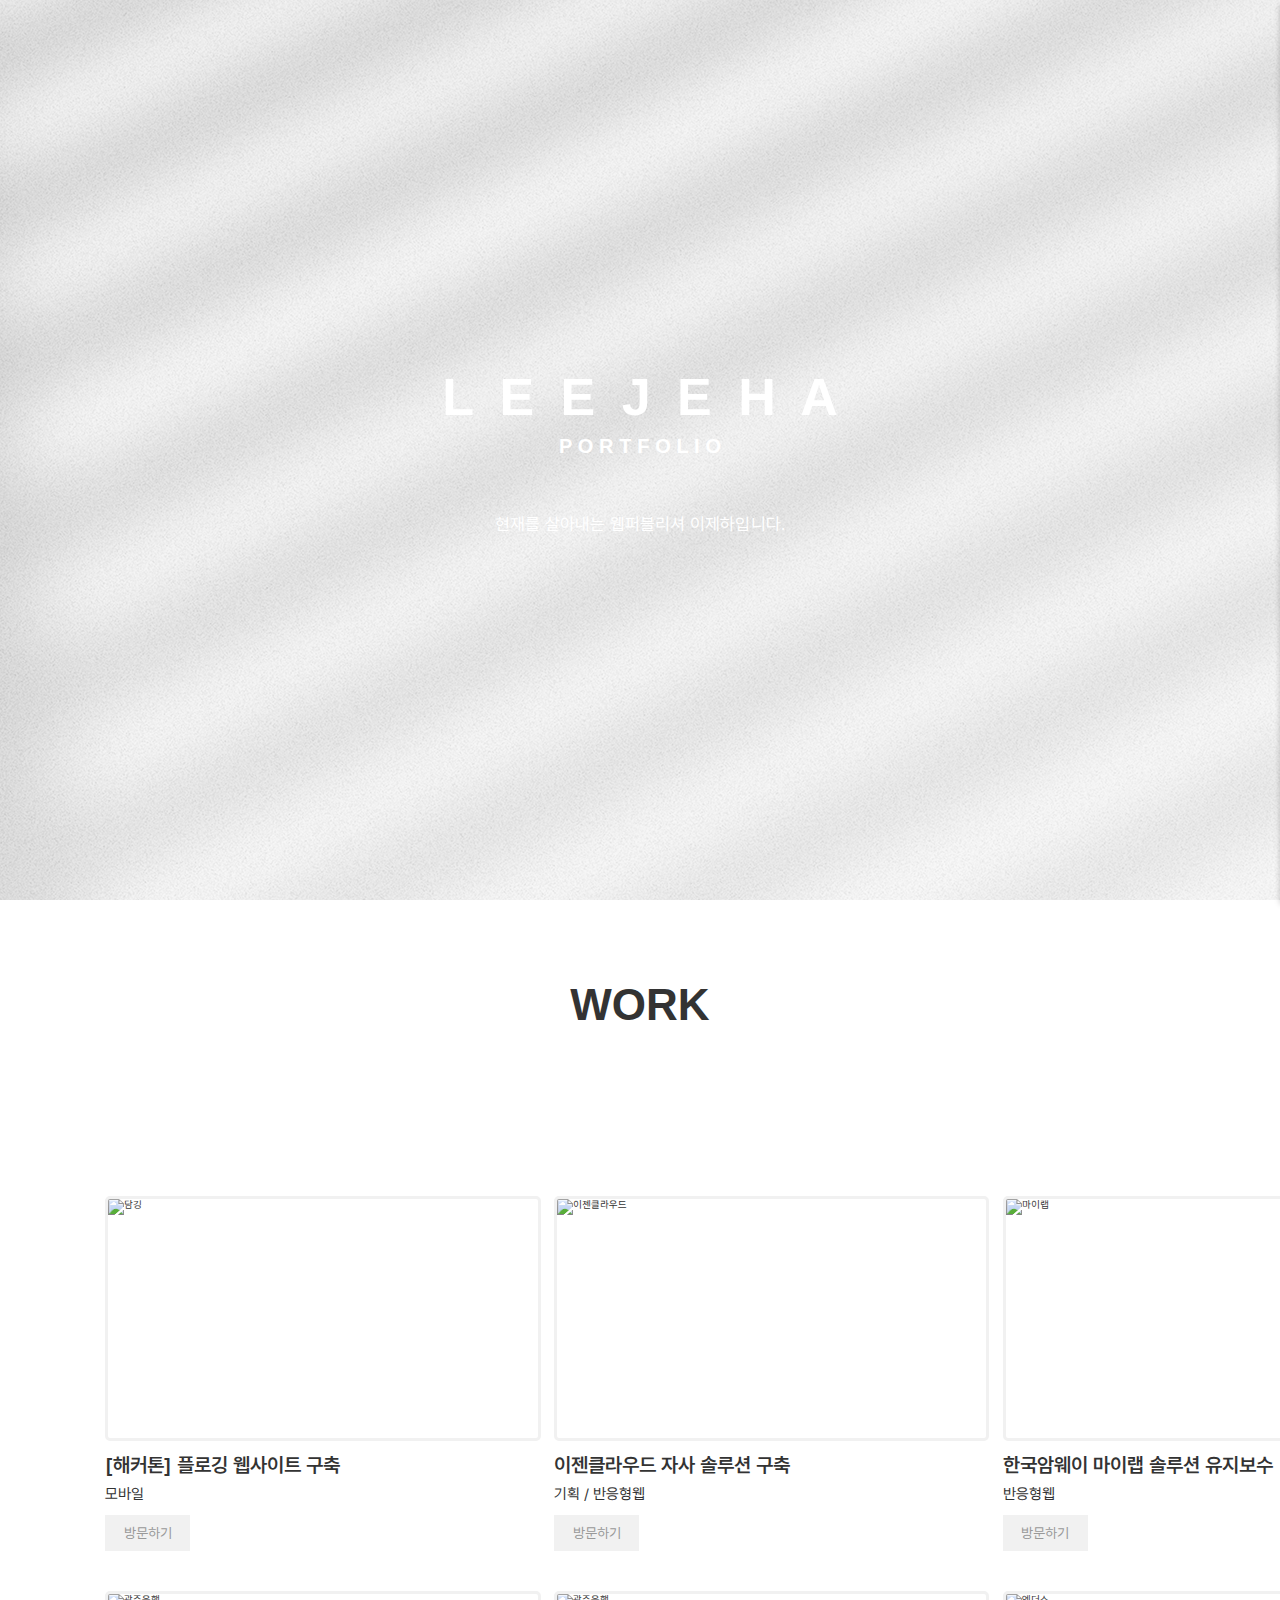
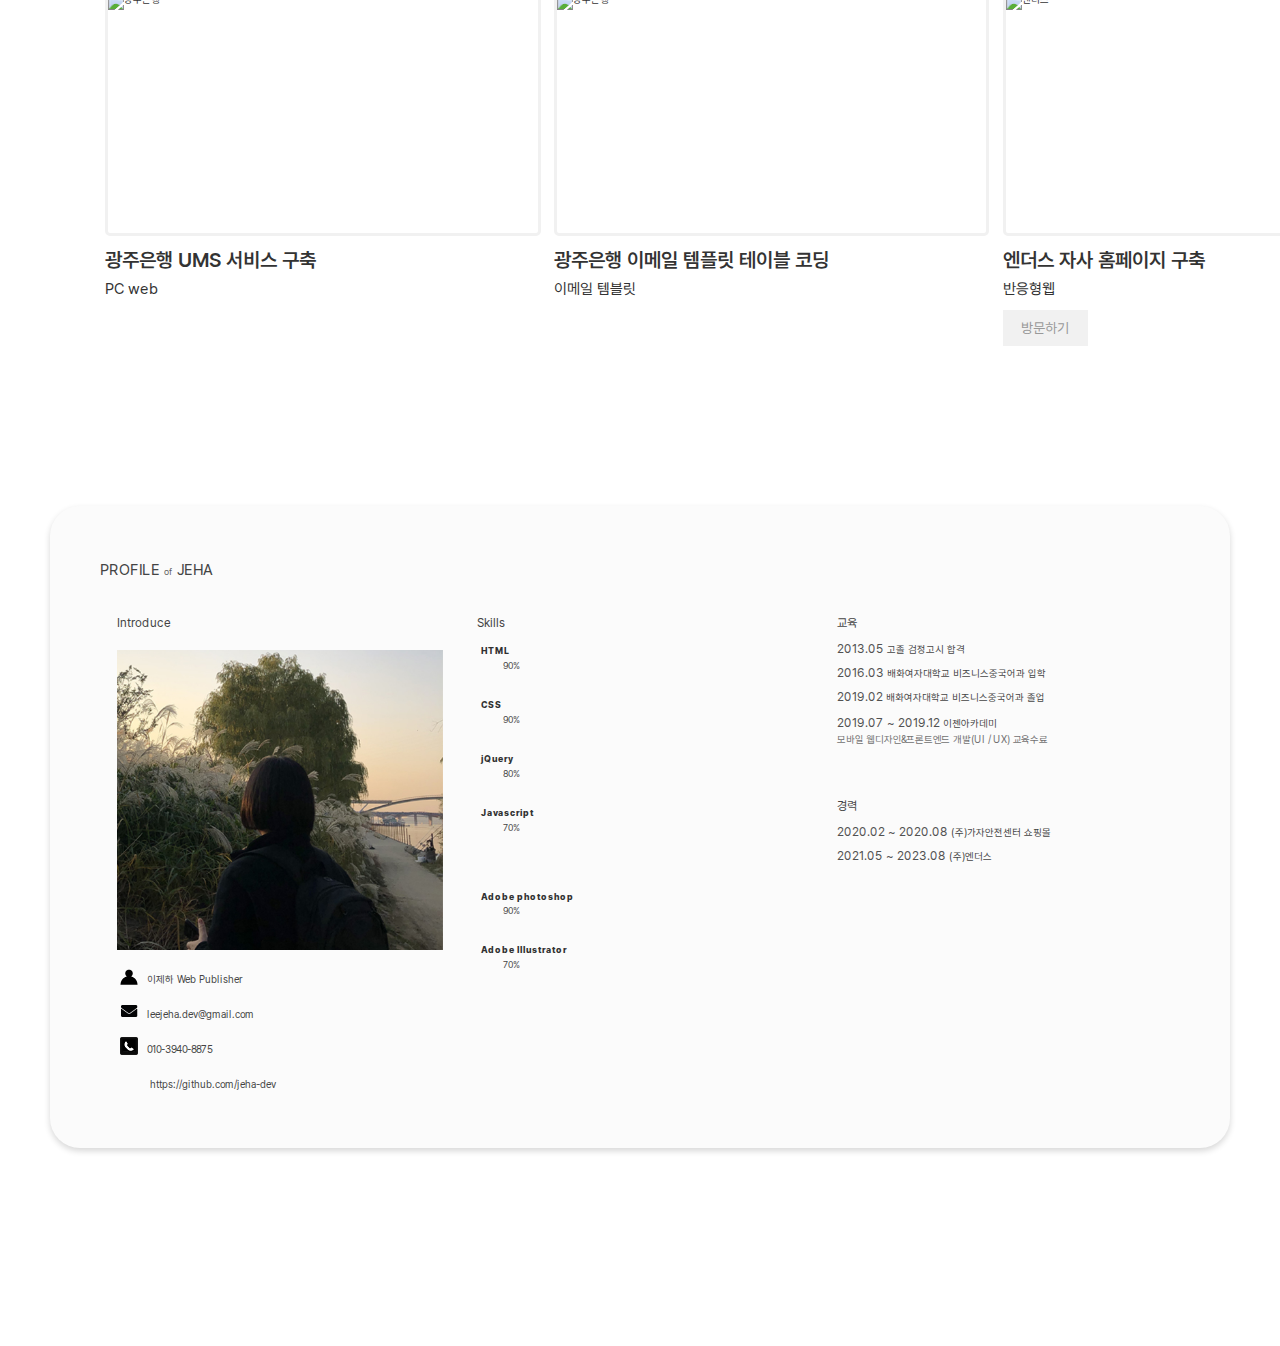
==== commit 209205e2: "디자인 작업" ====
--- a/index.html
+++ b/index.html
@@ -138,11 +138,11 @@
           <li>
             <div class="thumb_wrap">
               <div class="thumb_box">
-                <img src="../portfolio/img/con1/port_ezen_pc.png" alt="이젠클라우드">
+                <img src="../portfolio/img/con1/.png" alt="이젠클라우드">
               </div>
               <strong class="thumb_title">이젠클라우드 자사 솔루션 구축</strong>
               <p class="desc">기획 / 반응형웹</p>
-              <!-- <a href="http://dev-mo.ezencloud.co.kr/company/companyinfo.do"class="btn_link">방문하기</a> -->
+              <a href="https://www.ezencloud.co.kr/"class="btn_link">방문하기</a>
             </div>
             <div class="poplayer pop_desc">
               <div class="popcont">
@@ -155,9 +155,6 @@
                     <!-- <strong class="unit_name">사용 언어</strong> -->
                     <span class="unit_cont">HTML5 / CSS3 / jQuery</span>
                   </dd>
-                  <!-- <dd>
-                    <a href="http://dev-mo.ezencloud.co.kr/company/companyinfo.do"class="btn_link">데모사이트 방문하기</a>
-                  </dd> -->
                   <dd>
                     <span class="desc">
                       사이트에 대한 간단한 설명 및 담당했던 업무를 상세히 입력한다.
@@ -288,7 +285,7 @@
             <div class="poplayer pop_desc">
               <div class="popcont">
                 <div class="thumb_box">
-                  <img src="../portfolio/img/con1/port_enders.png" alt="마이랩">
+                  <img src="../portfolio/img/con1/port_enders_pop.png" alt="마이랩">
                 </div>
                 <dl class="port_detail">
                   <dt class="title">엔더스 자사 홈페이지 개선 구축 프로젝트</dt>
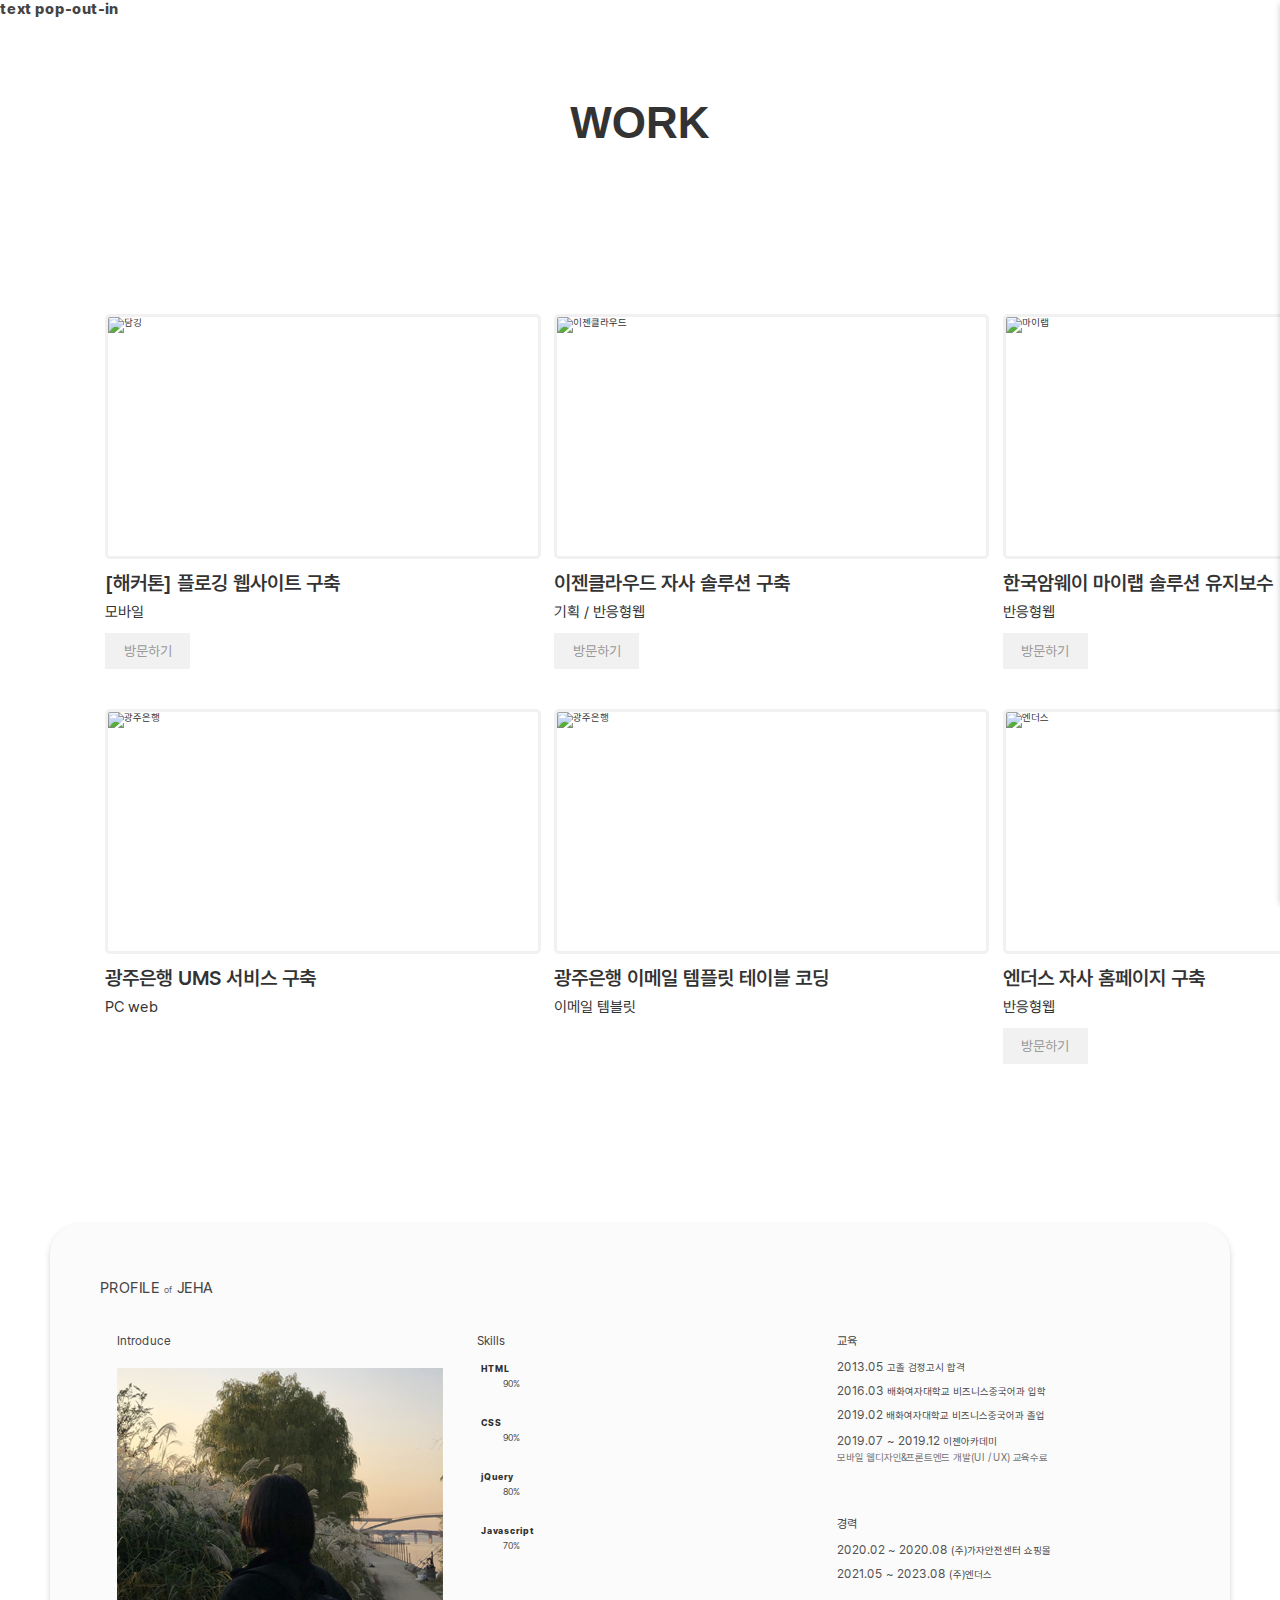
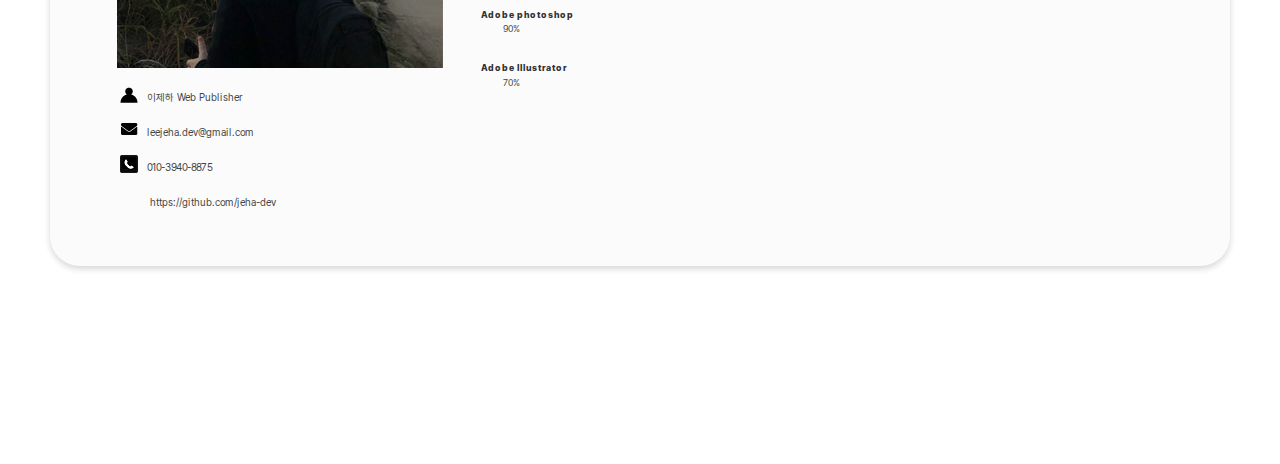
==== commit f7de3b78: "애니메이트 적용 중" ====
--- a/index.html
+++ b/index.html
@@ -41,13 +41,6 @@
             </ul>
           </nav>
         </div>
-        <!-- menu button// -->
-        <div class="menu_icon">
-          <button class="allmenu">
-            <span class="hamBtn"></span>
-          </button>
-        </div>
-        <!-- //menu button -->
       </header>
 
       <!-- lnb// -->
@@ -78,7 +71,7 @@
     <div class="section_container">
 
       <!-- symbolic// -->
-      <section id="symbolic" class="content comn_size symbolic">
+      <!-- <section id="symbolic" class="content comn_size symbolic">
         <div class="main_bg">
           <div class="intro">
             <h2 class="rale">
@@ -90,7 +83,8 @@
             </p>
           </div>
         </div>
-      </section>
+      </section> -->
+      <h2 class='pop-outin'>text pop-out-in</h2>
       <!-- //symbolic -->
 
       <!-- listWork// -->
--- a/css/common.css
+++ b/css/common.css
@@ -2,7 +2,7 @@
 
 /**
  * --------------------------------
- * reset CSS
+ * common CSS
  * creator : leejeha
  * --------------------------------
 */
@@ -102,59 +102,6 @@
   overflow:hidden;
 }
 
-/* 햄버거 버튼 */
-.menu_icon {
-  height:24px;
-  position: absolute;
-  top:16px;
-  right:20px;
-  background:transparent;
-  transition:all 1s;
-}
-.menu_icon.active {
-  position: fixed;
-  top:50%;
-  margin-top:-12px;
-}
-
-.allmenu {
-  width:28px;
-  height:22px;
-  position: relative;
-  background:transparent;
-  cursor: pointer;
-}
-
-.allmenu:before {
-  content:'';
-  display:block;
-  width:100%;
-  height:3px;
-  background:#fff;
-  position:absolute;
-  top:0;
-  transition: all 0.4s ease;
-}
-
-.allmenu:after {
-  content:'';
-  display:block;
-  width:100%;
-  height:3px;
-  background:#fff;
-  position:absolute;
-  bottom:0;
-  transition: all 0.4s ease;
-}
-
-.hamBtn {
-  display:block;
-  width:100%;
-  height:3px;
-  background:#fff;
-  transition: all 0.4s ease;
-}
-
 /* lnb */
 .lnb {
   /* menu_bg */
--- a/css/style.css
+++ b/css/style.css
@@ -6,99 +6,51 @@
  * creator : leejeha
  * --------------------------------
 */
-
-/* symbolic */
-.symbolic .main_bg{
-  width:100%;
-  height:100vh;
-  display: flex;
-  justify-content: center;
-  align-items: center;
-  background-position:center;
-  background-image: url("./../img/pr__shadow_2.png");
-  animation: rhythm ease-in 8s infinite;
-}
-
-/* animation - rhythm : background change */
-@keyframes rhythm {
-  0% {background-color:#040827fb;}
-  25% {background-color:#516adade;}
-  65% {background-color:#f56a29e7;}
-  100% {background-color:#040827fb;}
-}
-
-.main_bg .intro{
-  display:flex;
-  flex-wrap: nowrap;
-  flex-direction:column;
-  justify-content:center;
-  align-items:center;
-  padding-left:50px;
-  padding-right:50px;
-}
-.main_bg .intro h2{
-  margin-bottom:50px;
-  color:#fff;
-  text-align:center;
-}
-.main_bg .intro h2 .name{
-  font-size:5.2rem;
-  font-weight:800;
-  word-spacing:1.2rem;
-}
-.main_bg .intro h2 .sub{
-  display:block;
-  margin-top:8px;
-  font-size:2rem;
-  word-spacing:0.01em;
-
-}
-.main_bg .intro .desc span{
-  display:block;
-  color:#fff;
-  font-size:1.7rem;
-  font-weight:500;
-  text-align:center;
-  letter-spacing:0.02rem;
-}
-.main_bg .intro .desc span:last-child{
-  margin-top:6px;
-}
-
-/* symbolic recta */
-.recta {
-  display: flex;
-  justify-content: center;
-  align-items:center;
-  width:460px;
-  height:160px;
-  transition: all 0.5s ease;
-}
-.recta .rec_side {
-  display:block;
-  position: absolute;
-  animation: crecendo ease 4s infinite;
-}
-/* symbolic animation - crecendo */
-@keyframes crecendo {
+/* main Animation */
+/* examples */
+/* .pop-outin {
+  animation: 2s anim-popoutin ease infinite;
+}
+
+@keyframes anim-popoutin {
   0% {
-    transform:scale(0);
-    transform-origin: top right;
-  }
-  38% {
-    transform:scale(1);
-    transform-origin: top right;
-  }
-  58% {
-    transform:scale(1);
-    transform-origin: bottom left;
+    color: black;
+    transform: scale(0);
+    opacity: 0;
+    text-shadow: 0 0 0 rgba(0, 0, 0, 0);
+  }
+  25% {
+    color: red;
+    transform: scale(2);
+    opacity: 1;
+    text-shadow: 3px 10px 5px rgba(0, 0, 0, 0.5);
+  }
+  50% {
+    color: black;
+    transform: scale(1);
+    opacity: 1;
+    text-shadow: 1px 0 0 rgba(0, 0, 0, 0);
   }
   100% {
-    transform:scale(0);
-    transform-origin: bottom left;
-  }
-}
-
+    animate nothing to add pause at the end of animation
+    transform: scale(1);
+    opacity: 1;
+    text-shadow: 1px 0 0 rgba(0, 0, 0, 0);
+  }
+} */
+
+/* &--perspective
+perspective 1000px
+.char
+  transition transform .25s calc(.25s + var(--char-index) * .1s), opacity .05s calc(.25s + var(--char-index) * .1s)
+[data-scroll='out'] .char
+  opacity 0
+  transform translate3d(-25px, -20px, -800px) */
+
+
+
+
+  
 .side_fst {
   width:100%;
   height:3px;
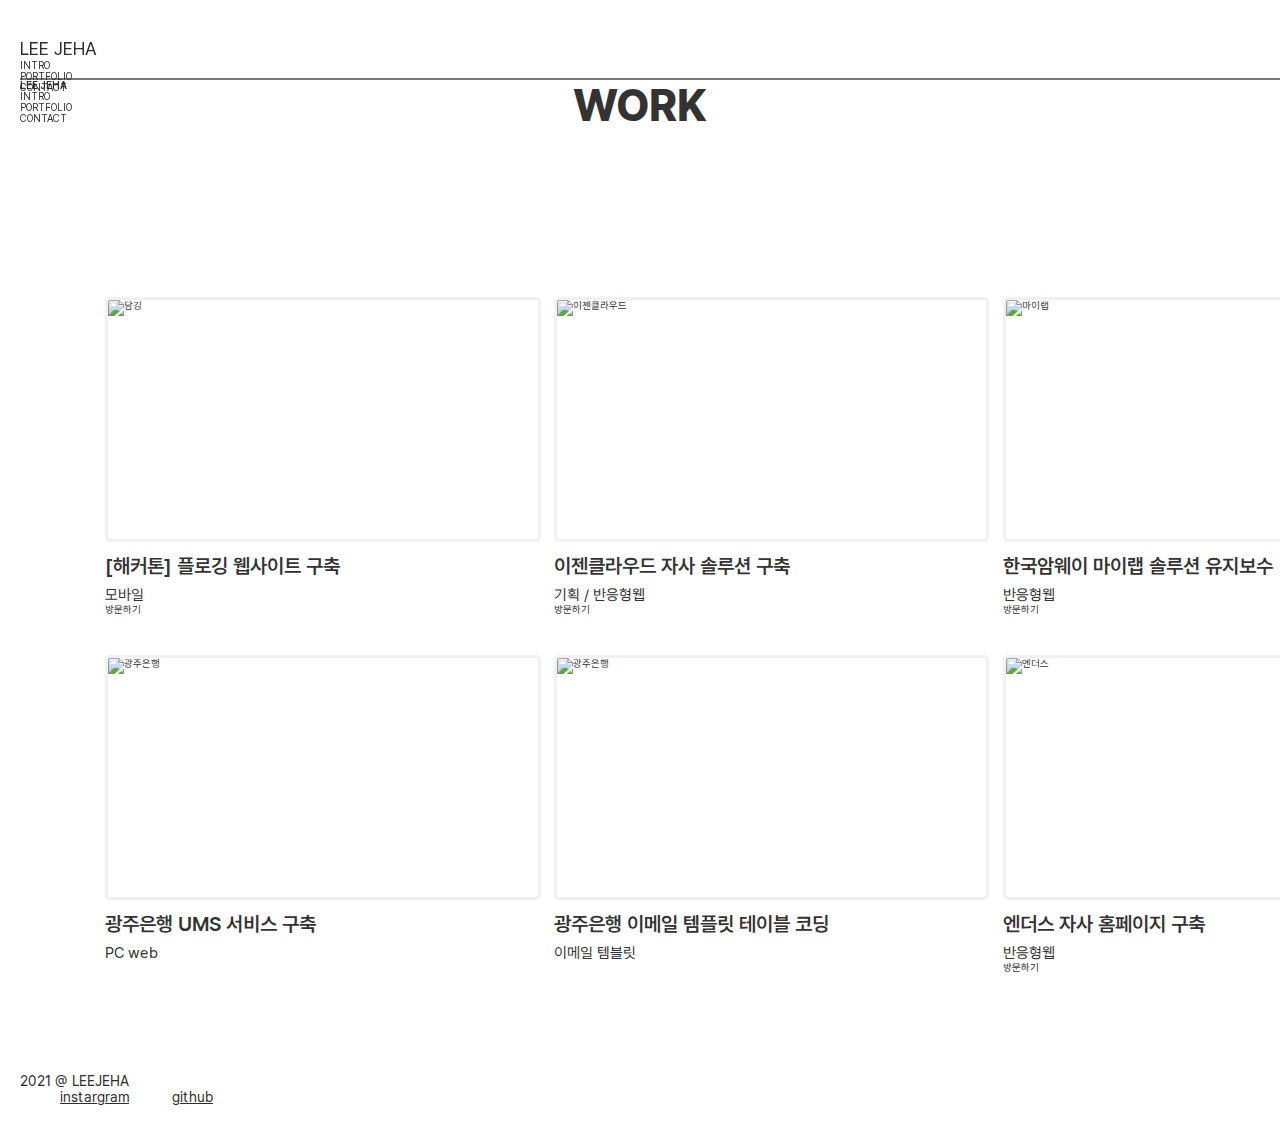
==== commit 671ac5db: "main-project 영역 진행중" ====
--- a/index.html
+++ b/index.html
@@ -70,33 +70,16 @@
 
     <div class="section_container">
 
-      <!-- symbolic// -->
-      <!-- <section id="symbolic" class="content comn_size symbolic">
-        <div class="main_bg">
-          <div class="intro">
-            <h2 class="rale">
-              <span class="name">L E E J E H A</span>
-              <span class="sub">P O R T F O L I O</span>
-            </h2>
-            <p class="desc">
-              <span>현재를 살아내는 웹퍼블리셔 이제하입니다.</span>
-            </p>
-          </div>
-        </div>
-      </section> -->
-      <h2 class='pop-outin'>text pop-out-in</h2>
-      <!-- //symbolic -->
-
       <!-- listWork// -->
       <section id="listWork" class="content list_work">
         <h3 class="list_title rale">WORK</h3>
         <ul class="work_container">
           <li>
-            <div class="thumb_wrap">
-              <div class="thumb_box">
+            <div class="thumb-wrap">
+              <div class="thumb-box">
                 <img src="../portfolio/img/con1/port_damgging.png" alt="담깅">
               </div>
-              <strong class="thumb_title">[해커톤] 플로깅 웹사이트 구축</strong>
+              <strong class="thumb-title">[해커톤] 플로깅 웹사이트 구축</strong>
               <p class="desc">모바일</p>
               <!-- <a href="https://leejams.github.io/TechnomadFront/"class="btn_link">방문하기</a> -->
             </div>
@@ -104,7 +87,7 @@
             
             <div class="poplayer pop_desc">
               <div class="popcont">
-                <div class="thumb_box">
+                <div class="thumb-box">
                   <img src="../portfolio/img/con1/port_damgging_pop.png" alt="이젠클라우드">
                 </div>
                 <dl class="port_detail">
@@ -130,17 +113,17 @@
             </div>
           </li>
           <li>
-            <div class="thumb_wrap">
-              <div class="thumb_box">
+            <div class="thumb-wrap">
+              <div class="thumb-box">
                 <img src="../portfolio/img/con1/.png" alt="이젠클라우드">
               </div>
-              <strong class="thumb_title">이젠클라우드 자사 솔루션 구축</strong>
+              <strong class="thumb-title">이젠클라우드 자사 솔루션 구축</strong>
               <p class="desc">기획 / 반응형웹</p>
               <a href="https://www.ezencloud.co.kr/"class="btn_link">방문하기</a>
             </div>
             <div class="poplayer pop_desc">
               <div class="popcont">
-                <div class="thumb_box">
+                <div class="thumb-box">
                   <img src="../portfolio/img/con1/port_ezen_pop.png" alt="이젠클라우드">
                 </div>
                 <dl class="port_detail">
@@ -162,17 +145,17 @@
             </div>
           </li>
           <li>
-            <div class="thumb_wrap">
-              <div class="thumb_box">
+            <div class="thumb-wrap">
+              <div class="thumb-box">
                 <img src="../portfolio/img/con1/port_mylab.png" alt="마이랩">
               </div>
-              <strong class="thumb_title">한국암웨이 마이랩 솔루션 유지보수</strong>
+              <strong class="thumb-title">한국암웨이 마이랩 솔루션 유지보수</strong>
               <p class="desc">반응형웹</p>
               <a href="https://mylab.amway.co.kr/login"class="btn_link">방문하기</a>
             </div>
             <div class="poplayer pop_desc">
               <div class="popcont">
-                <div class="thumb_box">
+                <div class="thumb-box">
                   <img src="../portfolio/img/con1/port_mylab_pop.png" alt="마이랩">
                 </div>
                 <dl class="port_detail">
@@ -198,16 +181,16 @@
             </div>
           </li>
           <li>
-            <div class="thumb_wrap">
-              <div class="thumb_box">
+            <div class="thumb-wrap">
+              <div class="thumb-box">
                 <img src="../portfolio/img/con1/port_ums_kj.png" alt="광주은행">
               </div>
-              <strong class="thumb_title">광주은행 UMS 서비스 구축</strong>
+              <strong class="thumb-title">광주은행 UMS 서비스 구축</strong>
               <p class="desc">PC web</p>
             </div>
             <div class="poplayer pop_desc">
               <div class="popcont">
-                <div class="thumb_box">
+                <div class="thumb-box">
                   <img src="../portfolio/img/con1/port_ums_kj.png" alt="광주은행 UMS">
                 </div>
                 <dl class="port_detail">
@@ -233,16 +216,16 @@
             </div>
           </li>
           <li>
-            <div class="thumb_wrap">
-              <div class="thumb_box">
+            <div class="thumb-wrap">
+              <div class="thumb-box">
                 <img src="../portfolio/img/con1/port_email.png" alt="광주은행">
               </div>
-              <strong class="thumb_title">광주은행 이메일 템플릿 테이블 코딩</strong>
+              <strong class="thumb-title">광주은행 이메일 템플릿 테이블 코딩</strong>
               <p class="desc">이메일 템블릿</p>
             </div>
             <div class="poplayer pop_desc">
               <div class="popcont"> 
-                <div class="thumb_box">
+                <div class="thumb-box">
                   <img src="../portfolio/img/con1/port_email.png" alt="광주은행">
                 </div>
                 <dl class="port_detail">
@@ -268,17 +251,17 @@
             </div>
           </li>
           <li>
-            <div class="thumb_wrap">
-              <div class="thumb_box">
+            <div class="thumb-wrap">
+              <div class="thumb-box">
                 <img src="../portfolio/img/con1/port_enders.png" alt="엔더스">
               </div>
-              <strong class="thumb_title">엔더스 자사 홈페이지 구축</strong>
+              <strong class="thumb-title">엔더스 자사 홈페이지 구축</strong>
               <p class="desc">반응형웹</p>
               <a href="https://www.enders.co.kr/"class="btn_link">방문하기</a>
             </div>
             <div class="poplayer pop_desc">
               <div class="popcont">
-                <div class="thumb_box">
+                <div class="thumb-box">
                   <img src="../portfolio/img/con1/port_enders_pop.png" alt="마이랩">
                 </div>
                 <dl class="port_detail">
@@ -308,121 +291,26 @@
       <!-- //listWork -->
 
       <!-- profile// -->
-      <section id="profile" class="content comn_size profile">
-        <div class="profile_container">
-          <div class="content_info">
-            <p class="pdtb heading">
-              PROFILE <span class="col_light">of</span> JEHA
-            </p>
-            <ul class="info_list">
-              <li class="row1">
-                <span class="profile_ttl">Introduce</span>
-                <ul class="personal_info">
-                  <li class="profile_image">
-                    <img class="pc_profile" src="img/con2/profile03.jpg" alt="pc 프로필이미지">
-                    <img class="mobile_profile" src="img/con2/profile03_1.jpg" alt="모바일 프로필이미지">
-                  </li>
-                  <li>이제하 Web Publisher</span></li>
-                  <li>leejeha.dev@gmail.com</span></li>
-                  <li><a href="tel:010-3940-8875">010-3940-8875</a></li>
-                  <li>
-                    <span></span>
-                    <a href="https://github.com/jeha-dev">https://github.com/jeha-dev</a>
-                  </li>
-                </ul>
-              </li><!--row1 end--> 
-              <li class="row2">
-                <ul>
-                  <li>
-                    <span class="profile_ttl">Skills</span>
-                    <ul class="skill_info">
-                      <li>
-                        <span class="skill_name">HTML</span>
-                        <p class="skillbar sk90">
-                          <span class="skill_perc">90%</span>
-                        </p>
-                      </li>
-                      <li>
-                        <span class="skill_name">CSS</span>
-                        <p class="skillbar sk90">
-                          <span class="skill_perc">90%</span>
-                        </p>
-                      </li>
-                      <li>
-                        <span class="skill_name">jQuery</span>
-                        <p class="skillbar sk80">
-                          <span class="skill_perc">80%</span>
-                        </p>
-                      </li>
-                      <li>
-                        <span class="skill_name">Javascript</span>
-                        <p class="skillbar sk70">
-                          <span class="skill_perc">70%</span>
-                        </p>
-                      </li>
-                      <li class="pdd_top">
-                        <span class="skill_name">Adobe photoshop</span>
-                        <p class="skillbar sk90">
-                          <span class="skill_perc">90%</span>
-                        </p>
-                      </li>
-                      <li>
-                        <span class="skill_name">Adobe Illustrator</span>
-                        <p class="skillbar sk70">
-                          <span class="skill_perc">70%</span>
-                        </p>
-                      </li>
-                    </ul>
-                  </li>
-                </ul>
-              </li><!--row2 end-->
-              <li class="row3">
-                <ul>
-                  <li>
-                    <span class="profile_ttl">교육</span>
-                    <p>
-                      <span class="working_date">2013.05</span>
-                      고졸 검정고시 합격
-                    </p>
-                    <p>
-                      <span class="working_date">2016.03</span>
-                      배화여자대학교 비즈니스중국어과 입학
-                    </p>
-                    <p>
-                      <span class="working_date">2019.02</span>
-                      배화여자대학교 비즈니스중국어과 졸업
-                    </p>
-                    <p class="lht">
-                      <span class="working_date">2019.07 ~ 2019.12</span>
-                      이젠아카데미<br>
-                      <span class="exp_dt">모바일 웹디자인&amp;프론트엔드 개발(UI / UX)&nbsp;교육수료</span>
-                    </p>
-                  </li>
-                  <li class="mgtop">
-                    <span class="profile_ttl">경력</span>
-                    <p>
-                      <span class="working_date">2020.02 ~ 2020.08</span>
-                      (주)가자안전센터 쇼핑몰
-                    </p>
-                    <p>
-                      <span class="working_date">2021.05 ~ 2023.08</span>
-                      (주)엔더스
-                    </p>
-                  </li>
-                </ul>
-              </li>
-            </ul>
-          </div>
-        </div>
+      <section id="profile" class="">
+        
       </section>
       <!-- //profile -->
+      <!-- contact// -->
+      <section id="contact" class="">
+      </section>
+      <!-- //contact -->
     </div>
 
     <!-- footer// -->
     <footer class="footer">
-      <span class="rale">
-        Copyright @ 2021 JEHA WEB All Rights Reserved
-      </span>
+      <div class="flexbox">
+        <p>2021 @ LEEJEHA</p>
+        <div class="link-wrap">
+          <a href="https://instagram.com/moo2_1208?igshid=MzMyNGUyNmU2YQ==" target="_blank">instargram</a>
+          <a href="https://github.com/jeha-dev" target="_blank">github</a>
+        </div>
+      </div>
+      
     </footer>
     <!-- //footer -->
   </body>
--- a/css/common.css
+++ b/css/common.css
@@ -6,288 +6,112 @@
  * creator : leejeha
  * --------------------------------
 */
-
-/* class */
-.mgtop {margin-top:40px;}
-.lht {line-height:1.5;}
-.shadow {box-shadow: 0 4px 6px rgba(0, 0, 0, .20);}
-.shadow_white {box-shadow: 2px 3px 9px rgba(255, 255, 255, .5);}
-.shadow_gray {box-shadow: 8px 6px 16px rgba(202, 202, 202, 0.3);}
+/* module pack */
+.clr-black{color:#000;}
+.clr-gray{color:#999;}
+.clr-red{color:#ff0000;}
+.mg-top{margin-top:10px;}
+.mg-bottom{margin-bottom:10px;}
+.pdd-top{padding-top:10px;}
+.pdd-bottom{padding-bottom:10px;}
+.flex{display:flex;flex-wrap: nowrap;flex-direction:row;justify-content:space-between;align-items:baseline;}
 
 /* font */
-.roboto{font-family: 'Roboto', sans-serif;}
-.rale {font-family: 'Raleway', sans-serif;}
-
-/* button */
-/* .btn_link{
-  position:absolute;
-  bottom:0;
-  right:0;
-  height:4rem;
-  line-height:40px;
-  padding:0 12px;
-  background-color:#777;
-  color:#fff;
-  border:0.1rem solid #777;
-  font-size:1.4rem;
-  font-weight:500;
-  border-radius:30px;
-  z-index:9;
-} */
-.btn_link{
+.syne{font-family: 'Syne', sans-serif;}
+
+/* layout > wrapper, section-wrap, header, footer, sidebars, lnb*/
+.wrapper{
+  word-break: keep-all;
+}
+.section-wrap,
+section {
   position:relative;
-  margin-top:12px;
-  min-width:8.5rem;
-  height:3.6rem;
-  padding-right:6px;
-  padding-left:6px;
-  line-height:36px;
-  background-color:#f1f1f1;
-  color:#999;
-  font-size:1.4rem;
-  text-align:center;
-  transition:all 0.4s ease;
-  z-index: 1;
-}
-.btn_link::before{
-  content:'';
-  position:absolute;
-  top:0;
-  left:50%;
-  transform:translateX(-50%);
-  width:0%;
-  height:100%;
-  background-color:#fff;
-  font-size:0;
-  opacity:0;
-  transition:all 0.5s ease;
-  z-index:-1;
-}
-.btn_link:after{
-  content:'';
-  position:absolute;
-  left:50%;
-  transform:translateX(-50%);
-  bottom:0;
-  width:0%;
-  height:2px;
-  background-color:#3e3e3e;
-  transition:all 0.7s ease;
-  z-index:-1;
-
-}
-
-.btn_link:hover{
-  color:#3e3e3e;
-}
-.btn_link:hover:before{
-  width:102%;
-  opacity:1;
-  transition:all 0.5s cubic-bezier(0.54, 0.17, 0.12, 1);
-}
-.btn_link:hover:after{
-  width:20%;
-}
-
-/* layout */
-.wrapper {
-  width:1800px;
-  margin:0 auto;
-}
-.comn_size {
-  width:100%;
-  height:100vh;
-  background-position:center bottom;
-  background-attachment:fixed;
-  overflow:hidden;
-}
-
-/* lnb */
-.lnb {
-  /* menu_bg */
-  width:100vw;
-  height:100vh;
+}
+/* header */
+.header_container {
+  width:100%;
+  padding-right:20px;
+  padding-left:20px;
   position: fixed;
   top:0;
-  right:-100vw;
-  background:rgba(65,65,65, .88);
-  color:#fff;
-  z-index:20;
-  box-sizing: border-box;
-  padding:100px 50px; 
-
-  display: flex;
-  flex-wrap: wrap;
-  justify-content: center;
-  align-items: center;
-  text-align: center;
-  transition: all 0.8s ease;
-}
-.lnb.show {
-  right:0vw;
-}
-
-/* list_box : inner */
-.list_box {
-  padding:30px 50px;
-}
-
-/* lnb title */
-.list_title {
-  display:block;
-  font-size:3rem;
+  left:0;
+  z-index:10;
+}
+.main_header {
+  min-width:147rem;
+  max-width:147rem;
+  height:80px;
+  margin:0 auto;
+  padding-top:36px;
+  padding-bottom:32px;
+  border-bottom:0.2rem solid #777;
+  transition:all 0.4s ease;
+}
+.main_header .logo a {
+  font-size:1.8rem;
   font-weight:500;
-  margin-bottom:40px;
-}
-/* list에 대한 스타일// */
-.list_menu li {
-  position: relative;
-  height:100px;
-  margin:0 auto 3px;
-  line-height:100px;
-  transform: translateY(1.5vw);
-  opacity: 0;
-  transition: transform .5s, opacity .5s;
-}
-.list_menu li.active {
-  transform: translateY(0vw);
-  opacity: 1;
-}
-.list_menu li a {
-  display: block;
-  font-size:2rem;
-  background:transparent;
-  color:#999;
-  cursor: pointer;
-  transition: all 0.4s ease-in;
-  position: relative;
-  z-index:11;
-}
-.list_menu li a:hover,
-.list_menu li a.on {
-  color:#fff;
-}
-/* //list에 대한 스타일 */
-
-/* 닫기버튼// */
-.lnb .btn_close {
-  background:transparent;
-  width:1.8em;
-  height:1.4em;
-  position: absolute;
-  top:5%;
-  transform: translateY(-50%);
-  right:40px;
-  cursor: pointer;
-}
-.lnb .btn_close.active {
-  position: absolute;
-  top:50%;
-  transform: translateY(-50%);
-}
-.btn_close > img {
-  width:100%;
-}
+}
+.main_header .link-email {
+  font-size:1.6rem;
+  font-weight:400;
+}
+/* footer */
+.footer {
+  width:100%;
+  padding:0 20px 30px;
+}
+.footer p,
+.footer .link-wrap a{
+  font-size:1.4rem;
+}
+.footer .link-wrap a{
+  margin-left:40px;
+  text-decoration:underline;
+}
+
+/* module > buttons, thumbnail, listproject, popup */
+
+/* button */
+.btn {
+  position:relative;
+  height:4.2rem;
+  line-height:42px;
+  padding:0 18px;
+  background:#fff;
+  color:#555;
+  font-size:1.5rem;
+  font-weight:400;
+  text-align:center;
+  vertical-align:middle;
+  border:0.1rem solid #ccc;
+}
+.btn.big {
+  max-width:24rem;
+  height:5.2rem;
+  line-height:52px;
+  background:rgba(256,256,256, 30%);
+  font-size:1.8rem;
+}
+
 
 /* thumbnail */
-.thumb_wrap{
+.thumb-wrap{
   position:relative;
 }
-.thumb_box{
+.thumb-box{
   border-top-left-radius:5px;
   border-top-right-radius:5px;
   overflow:hidden;
 }
-.thumb_box img{
+.thumb-box img{
   width:100%;
   max-width:100%;
   cursor: pointer;
 }
 
-/* 헤더 header */
-.header_container {
-  width:100%;
-  position: fixed;
-  top:0;
-  z-index:9;
-  box-sizing: border-box;
-}
-.main_header {
-  display: none;
-  position: absolute;
-  width:100%;
-  height:60px;
-  padding-right:68px;
-  background-color:rgba(1,1,1,60%);
-  transition:all 0.4s ease;
-}
-.flexbox {
-  display:flex;
-  flex-wrap: nowrap;
-  flex-direction:row;
-  justify-content:space-between;
-  align-items:center;
-  width:100%;
-}
-.logo {
-  display: none;
-  position:relative;
-  width:160px;
-  height:60px;
-  overflow: hidden;
-  line-height: 60px;
-  padding-left: 20px;
-}
-.logo a {
-  font-size:2.4rem;
-  color:#fff;
-  z-index:2;
-  transition:color .3s;
-}
-.navlink ul{
-  display:flex;
-  flex-direction:row;
-  justify-content:flex-end;
-  align-items:center;
-  width:100%;
-  padding:0 8px;
-}
-.navlink ul li{
-  margin-left:20px;
-}
-.navlink ul li:first-child{
-  margin-left:0;
-}
-
-.navlink a {
-  color:#fff;
-  font-size:1.6rem;
-  font-weight:500;
-}
-
-/* footer */
-.footer {
-  display:none;
-  width:100%;
-  height:auto;
-  box-sizing: border-box;
-  padding:0 20px 20px;
-  background:#555;
-  text-align: center;
-  color:#f9f9f9;
-  font-size:.8em;
-  letter-spacing: 0.03em;
-  line-height: 1.6;
-}
-.footer span {
-  opacity: .6;
-  transition:opacity .5s ease-in;
-}
-.footer span.reach {
-  opacity: 1;
-}
-
-/* popup poplayer */
+/* project > list */
+
+/* popup */
 .poplayer {
   display:none;
   position:fixed;
@@ -325,7 +149,7 @@
 .poplayer .popcont::-webkit-scrollbar-track {
   background-color:#fff;
 }
-.pop_desc .thumb_box{
+.pop_desc .thumb-box{
   display:flex;
   justify-content:center;
   align-items:center;
@@ -334,7 +158,6 @@
   border-top-right-radius:0;
   background-color: #fff;
 }
-
 .pop_desc .port_detail {
   width:100%;
   height:auto;
@@ -368,9 +191,6 @@
   line-height:28px;
   font-size:1.7rem;
 }
-/* .pop_desc .port_detail dd *{
-  display:inline-block;
-} */
 .pop_desc .btn_link{
   margin-top:0;
 }
--- a/css/style.css
+++ b/css/style.css
@@ -6,8 +6,154 @@
  * creator : leejeha
  * --------------------------------
 */
-/* main Animation */
-/* examples */
+/* main Animation - wave  */
+.intro {
+  width:100%;
+  height:100vh;
+  max-height:100%;
+  background:radial-gradient(ellipse at top, rgb(255, 248, 243) 0%, rgb(255, 236, 220) 15%, #fff 100%);
+  overflow: hidden;
+}
+.intro .ani-base {
+  position:absolute;
+  bottom:0;
+  left:0;
+  width:100%;
+  height:2%;
+  background: rgba(20,78,188,60%);
+  z-index:1;
+}
+.ani-base .ani-wave{
+  position:absolute;
+  top:-170px;
+  opacity:0.5;
+  width:640rem;
+  height:19.8rem;
+  background:url('../img/red.svg') repeat-x;
+  z-index:0;
+  animation: rolling 7s cubic-bezier(0.24,0.45,0.68,0.42)  infinite;
+  transform: translate3d(0, 0, 0); 
+}
+.ani-base .ani-wave:nth-child(2){
+  top:-160px;
+  opacity:1;
+  z-index:1;
+  animation: rolling 7s cubic-bezier(0.34,0.45,0.62,0.42) -0.12s infinite,
+  swelling 7s infinite;
+  ;
+}
+/* 좌우 이동 */
+@keyframes rolling{
+  0% {
+    margin-left:0;
+  }
+  100% {
+    margin-left:-1600px;
+  }
+}
+/* 수직운동 */
+@keyframes swelling {
+  0% {
+    transform:translate3d(0,-20px,0);
+  }
+  50% {
+    transform:translate3d(0,10px,0);
+  }
+  100% {
+    transform:translate3d(0,-20px,0);
+  }
+}
+.title-module-inner{
+  max-width:147rem;
+  margin:0 auto;
+  padding-top:246px;
+  text-align:center;
+}
+.title-module-inner strong{
+  font-size:8rem;
+  font-weight:700;
+}
+.title-module-inner .desc-wrap{
+  max-width:38rem;
+  margin:72px auto 0;
+}
+.desc-wrap .title-desc{
+  color:#555;
+  font-size: 2rem;
+  font-weight:400;
+}
+.desc-wrap .title-desc:nth-of-type(1){
+  margin-bottom:36px;
+  padding:0 80px;
+}
+.desc-wrap .title-desc:nth-of-type(2){
+  padding:0 40px;
+}
+
+.project{
+  display:flex;
+  justify-content:center;
+  align-items:center;
+  height:auto;
+}
+.project:before {
+  content:'';
+  position:absolute;
+  top:0;
+  width:100%;
+  height:82rem;
+  background: linear-gradient( rgb(194,231,254,1), rgb(232, 246, 255) 20%, #fff 60%);
+}
+.project-container {
+  position:relative;
+  padding-top:260px;
+}
+.project-bg {
+  /* visibility:hidden;
+  height:0; */
+  position:fixed;
+  top:200px;
+  display:flex;
+  flex-direction:column;
+  width:100%;
+  z-index:2;
+}
+.project-bg.active{
+  visibility:visible;
+  height:100vh;
+}
+.project-bg strong{
+  display:block;
+  text-align:center;
+}
+.article-title{
+  color:#e1e1e1;
+  font-size:2.4rem;
+}
+.article-title-desc{
+  color:#f3f3f3;
+  font-size:8rem;
+}
+
+.list-project{
+  position:relative;
+  flex-wrap:wrap;
+  justify-content:center;
+  z-index:3;
+}
+.list-project li{
+  width:31%;
+  margin-left:1%;
+  margin-right:1%;
+}
+.list-project .project-year{
+  margin-bottom:14px;
+  color:#999;
+  font-size:2rem;
+}
+
+
+/* pop animation examples */
 /* .pop-outin {
   animation: 2s anim-popoutin ease infinite;
 }
@@ -39,6 +185,7 @@
   }
 } */
 
+/* text animation examples */
 /* &--perspective
 perspective 1000px
 .char
@@ -47,61 +194,6 @@
   opacity 0
   transform translate3d(-25px, -20px, -800px) */
 
-
-
-
-  
-.side_fst {
-  width:100%;
-  height:3px;
-  top:0;
-  right:0;
-  background:#fff;
-}
-.side_sec {
-  width:3px;
-  height:100%;
-  bottom:0;
-  right:0;
-  background:rgb(230, 230, 230);
-}
-.side_thr {
-  width:100%;
-  height:3px;
-  bottom:0;
-  right:0;
-  background:#fff;
-}
-.side_for {
-  width:3px;
-  height:100%;
-  top:0;
-  left:0;
-  background:rgb(235, 234, 234);
-}
-.recta .logo_name {
-  font-style:italic;
-  font-size:4rem;
-  font-weight:bold;
-  color:rgba(240, 240, 240, 0.95);
-  transition: color 1s;
-  opacity: 0;
-  animation:shadoweffect 3s ease-in infinite;
-}
-@keyframes shadoweffect {
-  0% {
-    opacity: .4;
-  }
-  50% {
-    opacity: 1;
-  }
-  100% {
-    opacity:.3;
-  }
-}
-.recta:hover .logo_name {
-  color:rgba(255, 255, 255,1);
-}
 
 /* section - listWork */
 .list_work{
@@ -137,198 +229,26 @@
   color:#333;
 }
 
-.work_container .thumb_wrap > .thumb_box {
+.work_container .thumb-wrap > .thumb-box {
   height:245px;
   margin-bottom:12px;
   border:0.3rem solid #f1f1f1;
   border-bottom-left-radius:5px;
   border-bottom-right-radius:5px;
 }
-.work_container .thumb_wrap > .thumb_box:hover{
+.work_container .thumb-wrap > .thumb-box:hover{
   border:0.3rem solid #333;
 }
-.thumb_title {
+.thumb-title {
   font-size:2rem;
   font-weight:600;
 }
-.thumb_wrap .desc{
+.thumb-wrap .desc{
   margin-top: 8px;
   font-size:1.5rem;
   font-weight:400;
 }
 
-/* profile */
-.profile {
-  display: flex;
-  flex-wrap: wrap;
-  justify-content: center;
-  align-items: baseline;
-  box-sizing: border-box;
-  padding:50px 120px 0px;
-  transition:all .5s ease-in;
-}
-.profile_container {
-  width:100%;
-  border-radius: 30px;
-  box-sizing: border-box;
-  padding:40px 50px;
-  background:#fbfbfb;
-  box-shadow:0px 3px 6px rgba(0,0,0,0.16);
-}
-.heading {
-  letter-spacing: 0.03em;
-  font-size:1.5rem;
-  padding:1em 0;
-}
-.col_light {
-  color:#616161;
-  font-size:0.9rem;
-}
-.info_list {
-  display: flex;
-  justify-content: space-between;
-  align-items:flex-start;
-}
-.info_list > li{
-  width:35vw;
-  box-sizing: border-box;
-  padding:10px 17px;
-}
-.profile_ttl {
-  display: block;
-  padding:12px 0;
-  font-size:1.2rem;
-}
-.profile_image {
-  width:100%;
-  overflow: hidden;
-  text-align: right;
-}
-.mobile_profile {
-  display: none;
-}
-.profile_image > img {
-  width:100%;
-  max-width: 100%;
-}
-.personal_info > li {
-  position: relative;
-  padding:8px 0;
-  /* border-bottom:1px solid gold; */
-  line-height: 1;
-}
-.personal_info > li:not(:first-child):before {
-  content:'';
-  display:inline-block;
-  width:20px;
-  height:20px;
-  margin-left:2px;
-  margin-right:8px;
-  margin-bottom:-3px;
-}
-.personal_info > li:nth-child(2):before {
-  background:url("../img/icon/pf_name_20.png") no-repeat center top;
-}
-.personal_info > li:nth-child(3):before {
-  background:url("../img/icon/pf_mail_20.png") no-repeat center top;
-}
-.personal_info > li:nth-child(4):before {
-  background:url("../img/icon/pf_call_23.png") no-repeat center top;
-}
-
-/* skills */
-.row2 {
-  box-sizing: border-box;
-  padding:0 20px;
-}
-.skill_info {
-  font-size:0.9rem;
-}
-
-.skill_info > li {
-  width:90%;
-  /* background:#d1d1d1; */
-  margin-bottom: 15px;
-  box-sizing: border-box;
-  padding-left:4px;
-}
-.pdd_top {padding-top:30px;}
-
-.skill_name {
-  font-weight:bold;
-  line-height:2.1;
-  color:#313131;
-}
-.skillbar {
-  width:0;
-  height:20px;
-  background:rgba(97,97,97,.5);
-  position: relative;
-}
-
-.sk90.show {
-  width:0%;
-  animation:sk_bar90 .8s ease forwards;
-}
-@keyframes sk_bar90 {
-  0% { width:0%;}
-  100% { width:90%;}
-}
-
-.sk80.show {
-  width:0%;
-  animation:sk_bar80 .8s ease forwards;
-}
-@keyframes sk_bar80 {
-  0% { width:0%;}
-  100% { width:80%;}
-}
-
-.sk70.show {
-  width:0%;
-  animation:sk_bar70 .8s ease forwards;
-}
-@keyframes sk_bar70 {
-  0% { width:0%;}
-  100% { width:70%;}
-}
-
-.skill_perc {
-  display: block;
-  position: absolute;
-  top:0;
-  right:-40px;
-  text-align: right;
-}
-
-.row3 p {
-  margin-bottom:10px;
-}
-.working_date {
-  font-size:1.2rem;
-  color:#515151;
-}
-.exp_dt {
-  color:#717171;
-  letter-spacing: -0.02em;
-}
-
-
-/* 반응형 레이아웃 */
-@media screen and (min-width:1506px) and (max-width:1700px) {
-
-  .pp_container {
-    font-size:0.95rem;
-    letter-spacing: -0.01em;
-    line-height: 1.5;
-  }
-
-  .profile {
-    box-sizing: border-box;
-    padding:60px 120px 10px;
-    transition:all .5s ease-in;
-  }
-}
 
 @media screen and (min-width:1240px) and (max-width:1505px) {
   /* 팝업 */
@@ -499,58 +419,9 @@
   } 
 
 
-  /* profile */
-  .profile {
-    box-sizing: border-box;
-    padding:60px 50px 0;
-  }
-  .row3 p {
-    font-size:0.8rem;
-    letter-spacing: -0.03em;
-  }
-  .working_date {
-    font-size:1.2rem;
-  }
-
 }
 
 @media screen and (min-width:600px) and (max-width:1079px) {
-  /* 호스트에 올린 뒤 실제 기기로 확인 후 상세 조정 필요 */
-
-  .main_header {
-    position: absolute;
-    width:100%;
-    height:50px;
-    left:0;
-    transition:all 0.4s ease;
-    background:rgba(1,1,1,16%);
-  }
-  .logo {
-    position:relative;
-    width:160px;
-    height:50px;
-    line-height: 50px;
-    padding-left: 20px;
-  }
-  .logo a {
-    font-size:1.5rem;
-    color:#333;
-  }
-
-  /* 햄버거 버튼 */
-  .menu_icon {
-    position: absolute;
-    top:12px;
-    right:20px;
-  }
-  .menu_icon.active {
-    position: fixed;
-    top:50vh;
-  }
-
-  .allmenu:before {background:#fff;}
-  .allmenu:after {background:#fff;}
-  .hamBtn {background:#fff;}
 
 
   /* 팝업 popup */
@@ -558,17 +429,6 @@
     transition: all .5s ease-in;
     display: none;
   }
-
-  /* content symbolic */
-  .recta {
-    width:360px;
-    height:120px;
-    transition: all 0.5s ease;
-  }
-  .recta .logo_name {
-    font-size:3rem;
-  }
-
 
 /* list_work */
   .list_work {
@@ -602,281 +462,11 @@
     width:49%;
   }
 
-  /* profile */
-  .profile {
-    height:auto;
-    padding:90px 30px 20px;
-    transition:all .5s ease-in;
-  }
-
-  .profile_container {
-    width:100%;
-    box-sizing: border-box;
-    padding:20px 10px;
-  }
-  .heading  {
-    font-size:2.2rem;
-    text-align: center;
-  }
-  
-  .col_light {
-    color:#616161;
-    font-size:0.9rem;
-  }
-
-  .info_list {
-    display: block;
-    width:100%;
-    /* background:turquoise; */
-  } 
-  .info_list > li{
-    width:100%;
-    /* background:red; */
-    box-sizing: border-box;
-    padding:10px 17px;
-  }
-  .profile_ttl {
-    font-size:1.8rem;
-    opacity: 0.85;
-  }
-  .personal_info > li {
-    position: relative;
-    padding:8px 0;
-    /* border-bottom:1px solid gold; */
-    line-height: 1;
-    font-size:1.2rem;
-  }
-
-  .profile_image {
-    width:100%;
-    height:auto;
-    overflow: hidden;
-    /* background:pink; */
-  }
-  .pc_profile {
-    display: none;
-  }
-
-  .mobile_profile {
-    display: block;
-  }
-
-  .skill_info {
-    font-size:1.2rem;
-  }  
-
-  .row3 p {
-    font-size:1.1rem;
-    letter-spacing: -0.03em;
-    color:#555;
-  }
-  .working_date {
-    font-size:1.4rem;
-  }
-
-}
-
-
-@media screen and (max-width:599px) {
-  /* 호스트에 올린 뒤 실제 기기로 확인 후 상세 조정 필요 */
-  .main_header {
-    position: absolute;
-    width:100%;
-    height:40px;
-    left:0;
-    transition:all 0.4s ease;
-    background:rgba(2,2,2,0.3);
-  }
-
-  .logo {
-    position:relative;
-    width:100px;
-    height:40px;
-    padding-left: 12px;
-    line-height: 35px;
-  }
-  .logo a {
-    font-size:1.2rem;
-    color:#333;
-  }
-
-  /* 햄버거 버튼 */
-  .menu_icon {
-    position: absolute;
-    top:9px;
-    right:12px;
-  }
-  .menu_icon.active {
-    position: fixed;
-    top:50vh;
-  }
-
-  .allmenu {
-    width:24px;
-    height:16px;
-  }
-
-  .allmenu:before,
-  .allmenu:after,
-  .hamBtn {
-    height:2px;
-    background:#f5f5f5;
-  }
-/*팝업 숨기기 */
-  .popup {
-    transition: all .5s ease-in;
-    display: none;
-  }
-  
-
-
-  /* content symbolic */
-  .recta {
-    width:220px;
-    height:80px;
-    transition: all 0.5s ease;
-  }
-  .recta .logo_name {
-    font-size:2rem;
-  }
-
-/* list_work */
-  .list_work {
-    height:auto;
-    padding:60px 20px 80px;
-    transition:all .5s ease-in;
-  }
-  .list_work h3 {
-    margin:0 0 20px;
-    font-size:2rem;
-  }
-
-  .work_container {
-    padding:40px 15px 60px;
-    border-radius: 20px;
-  }
-  .work_container > li {
-    margin-bottom:100px;
-  }
-  .work_container > li:last-child .work_box {
-    margin-bottom:100px;
-  }
-
-  .mockup_images {
-    /* 대표이미지 */
-    width:100%;
-    overflow: hidden;
-  }
-  .mockup_details {
-    /* 상세설명 */
-    width:100%;
-    position: relative;
-  }
-  .portflo_btns {
-    position: absolute;
-    bottom:-20vh;
-    right:0;
-  }
-  .portflo_btns a {
-    width:49%;
-  }
-
-  .work_name {
-    font-size:1.8rem;
-  }
-  .work_num {
-    font-size:1.5rem;
-  }
-
-  .portflo_btns {
-    position: absolute;
-    bottom:-14vh;
-    right:0;
-    padding:0;
-  }
-  .portflo_btns a{
-    display: inline-block;
-    width:100%;
-    margin:0 0 5px;
-    border-radius: 6px;
-  } 
-
-
-  /* profile */
-  .profile {
-    width:100%;
-    height:auto;
-    padding:90px 20px 20px;
-    transition:all .5s ease-in;
-  }
-  
-  .profile_container {
-    width:100%;
-    height:100%;
-    box-sizing: border-box;
-    padding:20px 15px;
-    border-radius: 20px;
-    box-shadow:0px 3px 6px rgba(0,0,0,0.16);
-  }
-  .heading  {
-    font-size:2rem;
-    text-align: center;
-  }
-  
-  .col_light {
-    color:#616161;
-    font-size:0.9rem;
-  }
-
-  .info_list {
-    display: block;
-    width:100%;
-    /* background:turquoise; */
-  } 
-  .info_list > li{
-    width:100%;
-  }
-  .profile_ttl {
-    font-size:1.8rem;
-    opacity: 0.85;
-  }
-  .personal_info > li {
-    position: relative;
-    padding:8px 0;
-    /* border-bottom:1px solid gold; */
-    line-height: 1;
-    font-size:1.2rem;
-  }
-
-  .profile_image {
-    width:100%;
-    height:auto;
-    overflow: hidden;
-    /* background:pink; */
-  }
-  .pc_profile {
-    display: none;
-  }
-
-  .mobile_profile {
-    display: block;
-  }
-
-  .skill_info {
-    font-size:1.2rem;
-  }  
-
-  .row3 p {
-    font-size:0.9rem;
-    letter-spacing: -0.07em;
-    color:#515151;
-  }q
-  .working_date {
-    font-size:1.2rem;
-  }
-}
-
-
-
-
-
+}
+
+/* @media screen and (max-width:599px) {} */
+
+
+
+
+
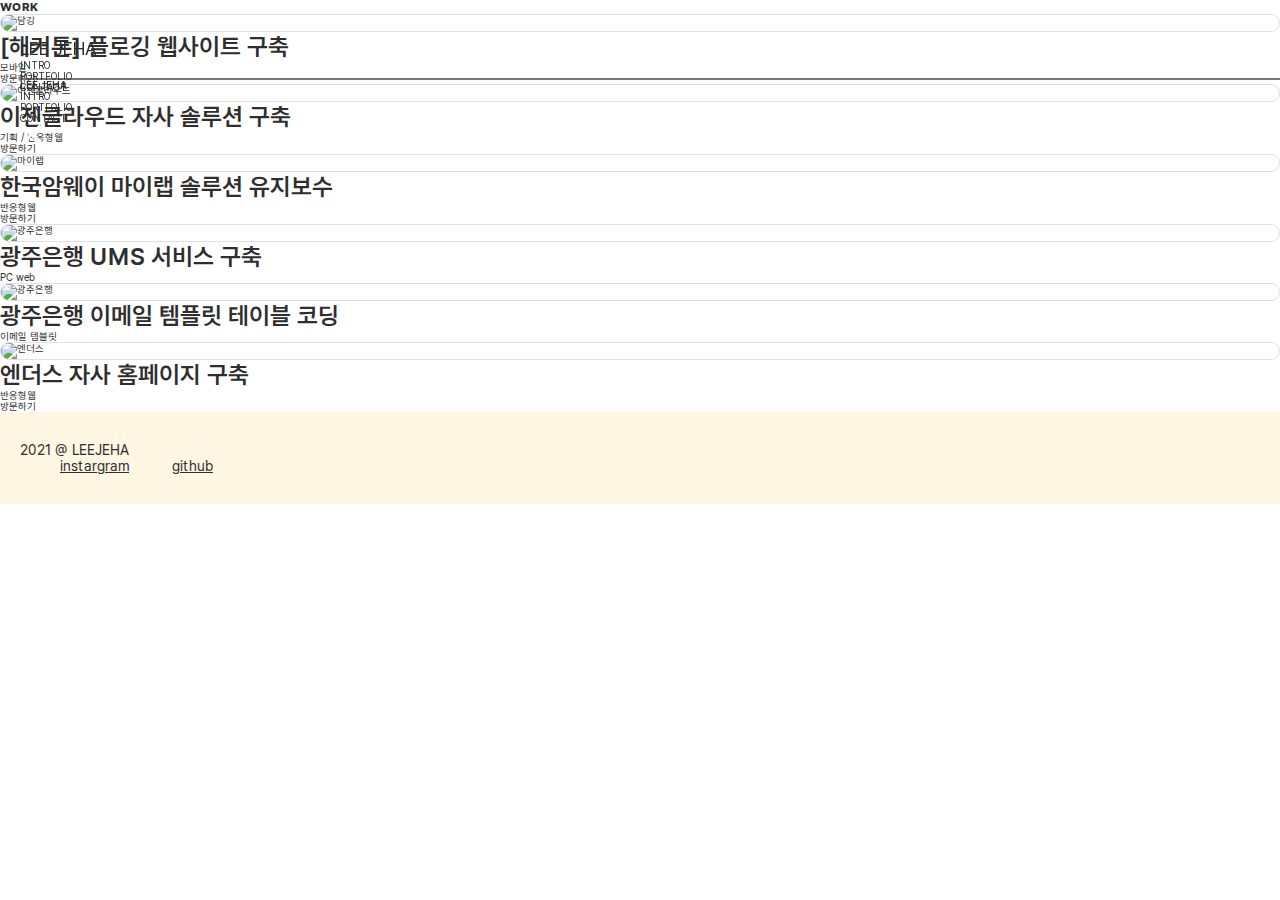
==== commit f01defde: "head > meta 태그 수정" ====
--- a/index.html
+++ b/index.html
@@ -3,10 +3,10 @@
   <head>
     <meta charset="UTF-8">
     <meta http-equiv="x-ua-compatible" content="IE=EDGE">
+    <meta name="viewport" content="width=device-width, initial-scale=1">
     <meta name="Author" content="이제하leejeha">
-    <meta name="keywords" content="웹퍼블리싱,webpublishing,반응형웹Web,반응형웹">
-    <meta name="description" content="3년차 웹퍼블리셔입니다">
-    <meta name="viewport" content="width=device-width, initial-scale=1">
+    <meta name="keywords" content="웹퍼블리싱 , web publishing , 반응형 웹, 반응형 , 이제하의 포트폴리오 , 웹 퍼블리셔 , 경력 웹 퍼블리셔 , 포트폴리오 , 웹 퍼블리싱 포트폴리오, 웹 퍼블리셔 포트폴리오 , UI , UX">
+    <meta name="description" content="웹퍼블리셔 이제하의 포트폴리오입니다.누구나 직관적으로 알 수 있는 UX를 만드는 데 관심이 많아요.">
     <title>LeeJeha portfolio</title>
     <link rel="stylesheet" href="css/reset.css">
     <link rel="stylesheet" href="css/common.css">
--- a/css/common.css
+++ b/css/common.css
@@ -3,7 +3,6 @@
 /**
  * --------------------------------
  * common CSS
- * creator : leejeha
  * --------------------------------
 */
 /* module pack */
@@ -19,7 +18,7 @@
 /* font */
 .syne{font-family: 'Syne', sans-serif;}
 
-/* layout > wrapper, section-wrap, header, footer, sidebars, lnb*/
+/* layout > wrapper, section-wrap, header, footer, sidebars, lnb, .content, .section-bg */
 .wrapper{
   word-break: keep-all;
 }
@@ -58,7 +57,8 @@
 /* footer */
 .footer {
   width:100%;
-  padding:0 20px 30px;
+  padding:30px 20px;
+  background-color:#FFF6E4;
 }
 .footer p,
 .footer .link-wrap a{
@@ -68,39 +68,106 @@
   margin-left:40px;
   text-decoration:underline;
 }
-
-/* module > buttons, thumbnail, listproject, popup */
-
+/* content */
+.content *:not(".section-bg"){
+  position:relative;
+  z-index:1;
+}
+/* section-bg */
+.section-bg {
+  visibility:hidden;
+  position:fixed;
+  top:300px;
+  display:flex;
+  flex-direction:column;
+  width:100%;
+  opacity:0;
+  transition:all 0.4s;
+  z-index:0;
+}
+.section-bg.active{
+  visibility:visible;
+  opacity:0.3;
+  top:250px;
+}
+.section-bg strong{
+  display:block;
+  text-align:center;
+}
+.section-title{
+  color:rgba(0, 0, 0, .18);
+  font-size:2.2rem;
+}
+.section-title-desc{
+  color:rgba(0, 0, 0, .11);
+  font-size:6.4rem;
+}
+
+/* module > button, form, thumbnail, listproject, popup */
 /* button */
 .btn {
   position:relative;
-  height:4.2rem;
-  line-height:42px;
-  padding:0 18px;
-  background:#fff;
+  height:3.8rem;
+  line-height:38px;
+  padding:0 12px;
+  background:rgba(256,256,256);
   color:#555;
-  font-size:1.5rem;
+  font-size:1.4rem;
   font-weight:400;
   text-align:center;
   vertical-align:middle;
   border:0.1rem solid #ccc;
+  transition:background-color 0.5s;
 }
 .btn.big {
-  max-width:24rem;
+  width:24rem;
   height:5.2rem;
   line-height:52px;
   background:rgba(256,256,256, 30%);
   font-size:1.8rem;
 }
+.btn:focus{
+  background:rgba(256,256,256,1);
+}
+
+/* form */
+/* form */
+input, select, textarea {
+  background:transparent;
+  border:none;
+}
+textarea {
+  width:100%;
+  height:120px;
+  padding:10px;
+  color:#2e2e2e;
+  font-size:1.6rem;
+  font-weight:800;
+  border-bottom:0.3rem solid #3e3e3e;
+  resize:none;
+  overflow-y:auto;
+}
+input[type="text"], input[type="password"], input[type="number"], input[type="email"], input[type="search"] {
+  width:100%;
+  height:40px;
+  padding:0 10px;
+  color:#2e2e2e;
+  font-size:1.6rem;
+  font-weight:800;
+  vertical-align:middle;
+  border-bottom:0.3rem solid #3e3e3e;
+}
+input[type="text"]::placeholder, input[type="password"]::placeholder, input[type="number"]::placeholder, input[type="email"]::placeholder, input[type="search"]::placeholder, textarea::placeholder {
+  color:#2e2e2e;
+  font-weight:800;
+}
 
 
 /* thumbnail */
-.thumb-wrap{
-  position:relative;
-}
 .thumb-box{
-  border-top-left-radius:5px;
-  border-top-right-radius:5px;
+  background-color:#fff;
+  border-radius:30px;
+  border:0.1rem solid #e1e1e1;
   overflow:hidden;
 }
 .thumb-box img{
--- a/css/style.css
+++ b/css/style.css
@@ -3,15 +3,40 @@
 /**
  * --------------------------------
  * reset CSS
- * creator : leejeha
  * --------------------------------
 */
+
+/* prologue */
+.prologue {
+  position:fixed;
+  top:0;
+  left:0;
+  width:100%;
+  height:100vh;
+  background-color:#111;
+  vertical-align:middle;
+  text-align:center;
+  z-index:100;
+}
+.prologue > * {
+  display:inline-block;
+}
+.prologue .btn_prologue{
+  margin:50px auto 0;
+  padding:20px;
+  background-color:#111;
+  color:#fff;
+  font-size:3rem;
+  text-align:center;
+}
+
+
 /* main Animation - wave  */
 .intro {
   width:100%;
   height:100vh;
   max-height:100%;
-  background:radial-gradient(ellipse at top, rgb(255, 248, 243) 0%, rgb(255, 236, 220) 15%, #fff 100%);
+  background:radial-gradient(ellipse at top, rgb(255, 248, 243) 0%, rgb(255, 247, 220) 15%, #fff 100%);
   overflow: hidden;
 }
 .intro .ani-base {
@@ -20,7 +45,7 @@
   left:0;
   width:100%;
   height:2%;
-  background: rgba(20,78,188,60%);
+  background: #FFEDE1;
   z-index:1;
 }
 .ani-base .ani-wave{
@@ -29,7 +54,7 @@
   opacity:0.5;
   width:640rem;
   height:19.8rem;
-  background:url('../img/red.svg') repeat-x;
+  background:url('../img/bg_wave.svg') repeat-x;
   z-index:0;
   animation: rolling 7s cubic-bezier(0.24,0.45,0.68,0.42)  infinite;
   transform: translate3d(0, 0, 0); 
@@ -40,7 +65,6 @@
   z-index:1;
   animation: rolling 7s cubic-bezier(0.34,0.45,0.62,0.42) -0.12s infinite,
   swelling 7s infinite;
-  ;
 }
 /* 좌우 이동 */
 @keyframes rolling{
@@ -64,32 +88,32 @@
   }
 }
 .title-module-inner{
-  max-width:147rem;
+  max-width:128rem;
   margin:0 auto;
   padding-top:246px;
   text-align:center;
 }
 .title-module-inner strong{
-  font-size:8rem;
+  font-size:12rem;
   font-weight:700;
 }
+.title-module-inner .title-sub{
+  display:block;
+  margin-bottom:8px;
+  font-size:4rem;
+}
 .title-module-inner .desc-wrap{
-  max-width:38rem;
+  /* max-width:38rem; */
   margin:72px auto 0;
 }
 .desc-wrap .title-desc{
-  color:#555;
+  color:#999;
   font-size: 2rem;
   font-weight:400;
-}
-.desc-wrap .title-desc:nth-of-type(1){
-  margin-bottom:36px;
-  padding:0 80px;
-}
-.desc-wrap .title-desc:nth-of-type(2){
-  padding:0 40px;
-}
-
+  line-height:32px;
+}
+
+/* project */
 .project{
   display:flex;
   justify-content:center;
@@ -102,39 +126,14 @@
   top:0;
   width:100%;
   height:82rem;
-  background: linear-gradient( rgb(194,231,254,1), rgb(232, 246, 255) 20%, #fff 60%);
+  background:linear-gradient( #FFEDE1 0%, #fffbf7 40%, #fff 100%);
+  z-index:0;
 }
 .project-container {
-  position:relative;
+  position:relaive;
+  max-width:128rem;
   padding-top:260px;
 }
-.project-bg {
-  /* visibility:hidden;
-  height:0; */
-  position:fixed;
-  top:200px;
-  display:flex;
-  flex-direction:column;
-  width:100%;
-  z-index:2;
-}
-.project-bg.active{
-  visibility:visible;
-  height:100vh;
-}
-.project-bg strong{
-  display:block;
-  text-align:center;
-}
-.article-title{
-  color:#e1e1e1;
-  font-size:2.4rem;
-}
-.article-title-desc{
-  color:#f3f3f3;
-  font-size:8rem;
-}
-
 .list-project{
   position:relative;
   flex-wrap:wrap;
@@ -145,13 +144,185 @@
   width:31%;
   margin-left:1%;
   margin-right:1%;
-}
-.list-project .project-year{
-  margin-bottom:14px;
+  margin-bottom:120px;
+}
+.project-title-box {
+  display:flex;
+  flex-direction:column;
+  align-items:flex-start;
+  margin-top:16px;
+}
+.project-year{
+  margin-bottom:6px;
   color:#999;
+  font-size:1.4rem;
+}
+.thumb-title {
+  margin-bottom:8px;
+  font-size:2.4rem;
+  font-weight:600;
+  line-height:30px;
+}
+.project-title-box .desc {
+  color:#999;
+  font-size:1.6rem;
+}
+.project-title-box .btn{
+  margin-top:18px;
+}
+
+/* profile */
+.profile {
+  display:flex;
+  flex-direction:column;
+  justify-content:center;
+  padding-bottom:250px;
+}
+.profile-wrap {
+  display:flex;
+  flex-direction:row;
+  flex-wrap:wrap;
+  justify-content:space-between;
+  align-items:flex-start;
+  position:relative;
+  max-width:147rem;
+  margin:0 auto;
+  padding-top:360px;
+  transition:transform 3s;
+  z-index:1;
+}
+.profile-wrap:before,
+.profile-wrap:after{
+  content:'';
+  display:block;
+  position:absolute;
+  border-top-left-radius:46%;
+  border-top-right-radius:40%;
+  border-bottom-left-radius:46%;
+  border-bottom-right-radius:45%;
+  z-index:-1;
+}
+.profile-wrap:before{
+  width:60rem;
+  height:60rem;
+  left:-20%;
+  bottom:-45%;
+  background-color:#f8f9fe;
+  animation: waves 6s cubic-bezier(0.3,0.45,0.54,0.42) infinite;
+}
+.profile-wrap:after{
+  width:70rem;
+  height:70rem;
+  left:-30%;
+  bottom:-65%;
+  background-color:#d6e6ea63;
+  /* background-color:#eafdf9; */
+  animation: waves 7s cubic-bezier(0.24,0.45,0.68,0.38) infinite;
+}
+.profile-wrap .image-box{
+  border-radius:30px;
+}
+.profile-txt-box {
+  position:relative;
+  width:calc(100% - 552px);
+  padding-top:80px;
+  padding-left:11%;
+}
+.profile-txt-box:before {
+  content:'';
+  display:block;
+  position:absolute;
+  top:0;
+  left:65px;
+  width:29rem;
+  height:19.4rem;
+  background:url('./../img/bg_quote.svg') no-repeat center;
+}
+.profile-txt-box p{
+  margin-bottom:40px;
+  font-size:2.4rem;
+  line-height:35px;
+}
+.profile-txt-box p:last-child{
+  margin-bottom:0;
+}
+.profile .btn{
+  position:absolute;
+  bottom:0;
+  right:0;
+}
+
+/* contact */
+.contact {
+  position:relative;
+  min-width:128rem;
+  max-width:100%;
+  margin:0 auto;
+  padding-top:200px;
+  padding-bottom:100px;
+  background:linear-gradient( transparent, #FFF6E4);
+  text-align:center;
+  overflow:hidden;
+  z-index:0;
+}
+.contact:before{
+  content:'';
+  display:block;
+  position:absolute;
+  right:-10%;
+  bottom:-10%;
+  width:40rem;
+  height:40rem;
+  background-color:rgba(232, 214, 214, 0.5);
+  border-top-left-radius:38%;
+  border-top-right-radius:40%;
+  border-bottom-left-radius:46%;
+  border-bottom-right-radius:35%;
+  z-index:1;
+  animation: waves 6s cubic-bezier(0.3,0.45,0.54,0.42) infinite;
+}
+.contact-title {
+  margin-bottom:34px;
+  font-size:4rem;
+  font-weight:600;
+}
+.contact-title-desc {
+  margin-bottom:88px;
+  color:#555;
   font-size:2rem;
-}
-
+  line-height:30px;
+}
+.form-area {
+  display:flex;
+  flex-direction:column;
+  justify-content:center;
+  max-width:128rem;
+  margin:0 auto;
+}
+.form-area ul {
+  margin-bottom:30px;
+}
+.form-area ul.row{
+  display:flex;
+  flex-direction:row;
+  flex-wrap:nowrap;
+  justify-content:space-between;
+}
+.form-area .row li {
+  width:calc(50% - 50px);
+}
+.form-area .btn {
+  margin:40px auto;
+}
+
+@keyframes waves{
+  from {
+    transform:rotate(0deg);
+  }
+  to {
+    transform:rotate(360deg);
+  }
+}
 
 /* pop animation examples */
 /* .pop-outin {
@@ -185,288 +356,9 @@
   }
 } */
 
-/* text animation examples */
-/* &--perspective
-perspective 1000px
-.char
-  transition transform .25s calc(.25s + var(--char-index) * .1s), opacity .05s calc(.25s + var(--char-index) * .1s)
-[data-scroll='out'] .char
-  opacity 0
-  transform translate3d(-25px, -20px, -800px) */
-
-
-/* section - listWork */
-.list_work{
-  width:100%;
-  padding-top:200px;
-  padding-bottom:200px;
-}
-.list_work .list_title {
-  margin-bottom:46px;
-  color:#333;
-  font-size:4.4rem;
-  font-weight:800;
-  text-align:center;
-}
-.work_container {
-  display:flex;
-  flex-direction:row;
-  flex-wrap:wrap;
-  justify-content:center;
-  align-items:baseline;
-  width:1400px;
-  max-width:1400px;
-  margin:0 auto;
-  padding-left:20px;
-  padding-right:20px;
-  border-top-left-radius:20px;
-  border-top-right-radius:20px;
-}
-.work_container li{
-  width:32%;
-  margin-left:1%;
-  padding-top:40px;
-  color:#333;
-}
-
-.work_container .thumb-wrap > .thumb-box {
-  height:245px;
-  margin-bottom:12px;
-  border:0.3rem solid #f1f1f1;
-  border-bottom-left-radius:5px;
-  border-bottom-right-radius:5px;
-}
-.work_container .thumb-wrap > .thumb-box:hover{
-  border:0.3rem solid #333;
-}
-.thumb-title {
-  font-size:2rem;
-  font-weight:600;
-}
-.thumb-wrap .desc{
-  margin-top: 8px;
-  font-size:1.5rem;
-  font-weight:400;
-}
-
-
-@media screen and (min-width:1240px) and (max-width:1505px) {
-  /* 팝업 */
-  .popup {
-    width:40vw;
-    height:200px;
-    text-align: center;
-    line-height:1.5;
-    font-size:1.2rem;
-    box-sizing: border-box;
-    padding:60px 20px;
-    letter-spacing: -0.07em;
-  }
-  .pop_en {
-    letter-spacing: -0.01em;
-  }
-
-/* list_work */
-  .list_work{
-    padding:80px 65px 100px;
-    transition:all .5s ease-in;
-  }
-
-  .work_container {
-    box-sizing: border-box;
-    padding:80px 20px 0;
-    border-radius: 30px;
-  }
-  .work_box {
-    margin-bottom:120px;
-  }
-  .mockup_images {
-    /* 대표이미지 */
-    width:50%;
-    overflow: hidden;
-  }
-  .mockup_details {
-    /* 상세설명 */
-    width:45%;
-    /* background:turquoise; */
-    position: relative;
-    transform:translateY(1vh);
-  }
-  .work_name {
-    font-size:2rem;
-  }
-  .work_num {
-    font-size:2.2rem;
-  }
-  .pp_container {
-    /* 내용 기술 */
-    margin:30px 0 20px;
-    letter-spacing: -0.03em;
-    line-height: 1.2;
-  }
-
-  /* 버튼 */
-  .portflo_btns {
-    position: absolute;
-    bottom:2vh;
-    right:0;
-  }
-  .portflo_btns a{
-    display: inline-block;
-    width:48%;
-    height:40px;
-    font-size:1.4rem;
-    line-height:38px;
-  } 
-
-  /* profile */
-  .profile {
-    box-sizing: border-box;
-    padding:60px 50px 5px;
-    transition:all .5s ease-in;
-  }
-
-}
-
-@media screen and (min-width:1080px) and (max-width:1239px) {
-  /* 팝업 popup */
-  .popup {
-    width:45vw;
-    height:200px;
-    text-align: center;
-    line-height:1.5;
-    font-size:1.2rem;
-    box-sizing: border-box;
-    padding:60px 10px;
-    letter-spacing: -0.07em;
-  }
-  .pop_en {
-    letter-spacing: -0.01em;
-  }
-
-  .close_pop {
-    background: transparent;
-    border:1px solid #999;
-    color:#888;
-    padding:10px 30px;
-    position: absolute;
-    bottom:30px;
-    right:30px;
-    transition: all .5s ease;
-  }
-
-  /* list_work */
-  .list_work {
-    box-sizing: border-box;
-    padding:60px 40px 120px;
-    transition:all .5s ease-in;
-  }
-
-  .list_work h3 {
-    font-size:3rem;
-    margin:30px 0;
-  }
-
-  .work_container {
-    box-sizing: border-box;
-    padding:60px 0;
-    border-radius: 30px;
-  }
-
-  .work_box {
-    margin-bottom:80px;
-  }
-  .mockup_images {
-    /* 대표이미지 */
-    width:50%;
-    margin:0 8px;
-    overflow: hidden;
-  }
-  .mockup_details {
-    /* 상세설명 */
-    width:42%;
-    /* background:turquoise; */
-    position: relative;
-    transform:translateY(-0.5vh);
-    padding-right:5px;
-  }
-
-  .work_name {
-    font-size:2rem;
-  }
-  .work_num {
-    font-size:2.2rem;
-  }
-  .pp_container {
-    /* 내용 기술 */
-    margin:15px 0 18px;
-    letter-spacing: -0.02em;
-    line-height: 1.5;
-    font-size:0.9rem;
-  }
-  /* 버튼 */
-  .portflo_btns {
-    position: absolute;
-    bottom:-2vh;
-    right:0;
-  }
-  .portflo_btns a{
-    display: inline-block;
-    width:48%;
-    height:40px;
-    font-size:1.4rem;
-    line-height:38px;
-  } 
-
-
-}
-
-@media screen and (min-width:600px) and (max-width:1079px) {
-
-
-  /* 팝업 popup */
-  .popup {
-    transition: all .5s ease-in;
-    display: none;
-  }
-
-/* list_work */
-  .list_work {
-    height:auto;
-    padding:80px 30px 80px;
-    transition:all .5s ease-in;
-  }
-  .list_work h3 {
-    font-size:2.8rem;
-  }
-  .work_container > li:last-child .work_box {
-    margin-bottom:80px;
-  }
-
-  .mockup_images {
-    /* 대표이미지 */
-    width:100%;
-    overflow: hidden;
-  }
-  .mockup_details {
-    /* 상세설명 */
-    width:100%;
-    position: relative;
-  }
-  .portflo_btns {
-    position: absolute;
-    bottom:-10vh;
-    right:0;
-  }
-  .portflo_btns a {
-    width:49%;
-  }
-
-}
-
-/* @media screen and (max-width:599px) {} */
-
-
-
-
-
+@media screen and (min-width:1240px) and (max-width:1505px) {}
+
+
+
+
+
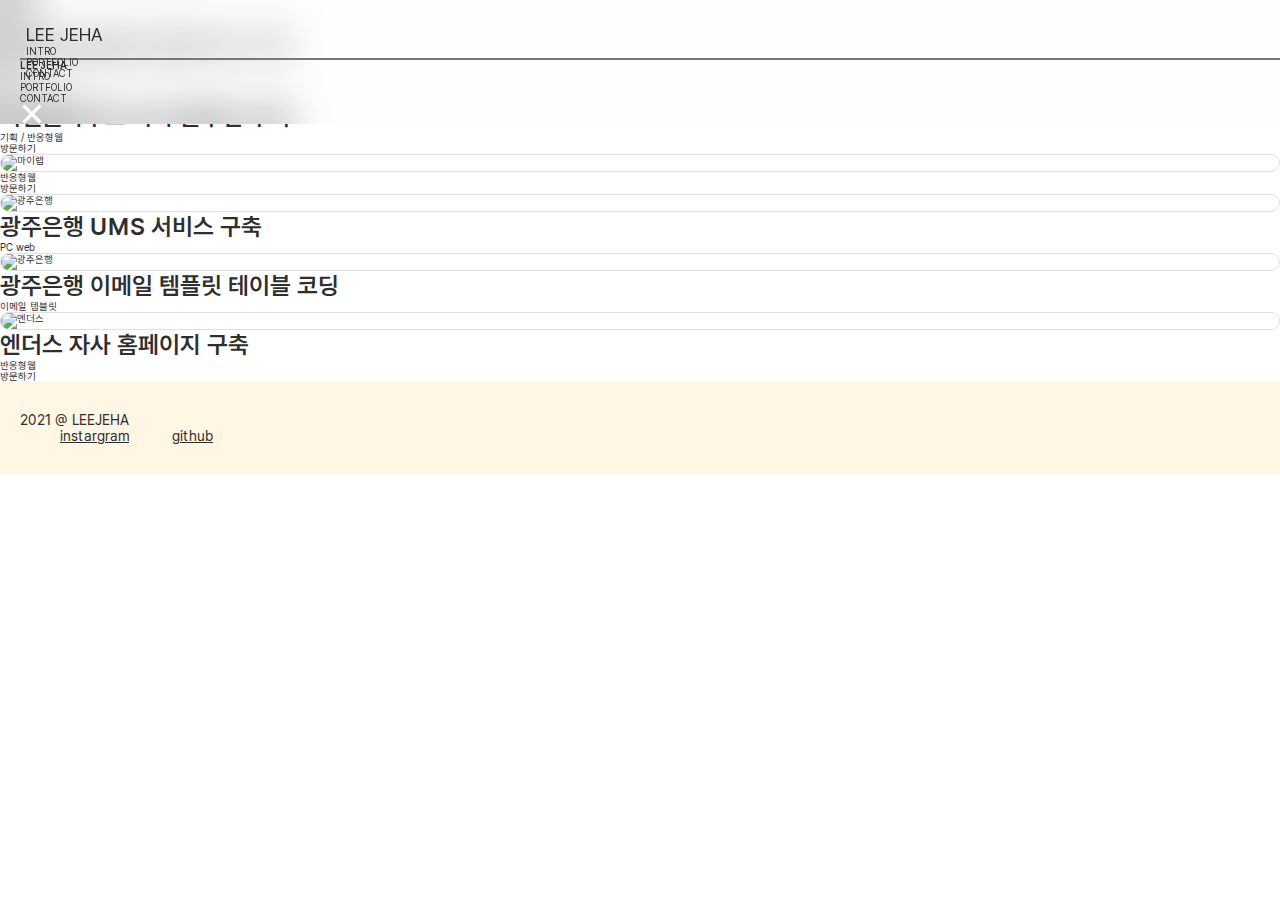
==== commit 30859512: "파일경로 주석" ====
--- a/index.html
+++ b/index.html
@@ -149,11 +149,11 @@
               <div class="thumb-box">
                 <img src="../portfolio/img/con1/port_mylab.png" alt="마이랩">
               </div>
-              <strong class="thumb-title">한국암웨이 마이랩 솔루션 유지보수</strong>
+              <!-- <strong class="thumb-title">한국암웨이 마이랩 솔루션 유지보수</strong> -->
               <p class="desc">반응형웹</p>
               <a href="https://mylab.amway.co.kr/login"class="btn_link">방문하기</a>
             </div>
-            <div class="poplayer pop_desc">
+            <!-- <div class="poplayer pop_desc">
               <div class="popcont">
                 <div class="thumb-box">
                   <img src="../portfolio/img/con1/port_mylab_pop.png" alt="마이랩">
@@ -178,7 +178,7 @@
               <button type="button" class="btn_popclose">
                 <span class="hidden">닫기</span>
               </button>
-            </div>
+            </div> -->
           </li>
           <li>
             <div class="thumb-wrap">
--- a/css/common.css
+++ b/css/common.css
@@ -22,9 +22,11 @@
 .wrapper{
   word-break: keep-all;
 }
-.section-wrap,
-section {
-  position:relative;
+section, .section-wrap {
+  position:relative;
+}
+.section-wrap.details .contact:before{
+  display: none;
 }
 /* header */
 .header_container {
@@ -34,15 +36,16 @@
   position: fixed;
   top:0;
   left:0;
+  background-color:rgba(256,256,256, 12%);
+  backdrop-filter: blur(2rem);
   z-index:10;
 }
 .main_header {
   min-width:147rem;
   max-width:147rem;
-  height:80px;
+  height:60px;
   margin:0 auto;
-  padding-top:36px;
-  padding-bottom:32px;
+  padding:22px 6px 0;
   border-bottom:0.2rem solid #777;
   transition:all 0.4s ease;
 }
@@ -103,7 +106,10 @@
   font-size:6.4rem;
 }
 
-/* module > button, form, thumbnail, listproject, popup */
+/* 
+module : button, form, thumbnail, listproject, details-module, popup 
+*/
+
 /* button */
 .btn {
   position:relative;
@@ -129,8 +135,36 @@
 .btn:focus{
   background:rgba(256,256,256,1);
 }
-
-/* form */
+.btn.home {
+  position:fixed;
+  bottom:18px;
+  left:50%;
+  transform:translateX(-50%);
+  width:12rem;
+  line-height:36px;
+  background-color:#fff;
+  color:#111;
+  font-weight:500;
+  border-width:0.2rem;
+  border-color:#2e2e2e;
+  transition:bottom ease-in-out 0.5s;
+}
+.btn.home.active{
+  bottom:-10%;
+}
+
+/* text-link */
+.text-link {
+  position:absolute;
+  bottom:-60px;
+  left:0;
+  text-align:left;
+  color:rgb(249, 152, 78);
+  font-size:1.6rem;
+  font-weight:600;
+  text-decoration:underline;
+}
+
 /* form */
 input, select, textarea {
   background:transparent;
@@ -162,7 +196,6 @@
   font-weight:800;
 }
 
-
 /* thumbnail */
 .thumb-box{
   background-color:#fff;
@@ -174,9 +207,183 @@
   width:100%;
   max-width:100%;
   cursor: pointer;
-}
-
-/* project > list */
+  transform:scale(1);
+  transition:transform 0.3s;
+}
+.thumb-box a:hover img,.thumb-box a:focus img{
+  transform:scale(1.1);
+}
+
+/* details-module */
+.details {
+  background:linear-gradient( #fff3e1 0%, #fffbf7 40%, #fff 100%);;
+}
+.details-intro {
+  padding-top:120px;
+}
+.details-module {
+  position:relative;
+  max-width:147rem;
+  margin:0 auto;
+}
+.details-desc {
+  display:flex;
+  position:relative;
+  flex-direction:column;
+  align-items:flex-start;
+  width:73.5rem;
+  margin-left:40px;
+  padding-top:60px;
+}
+.col-2-lg, .col-2-square {
+  display:flex;
+}
+.col-2-lg .details-desc.fixed {
+  position: fixed;
+  top:100px;
+  right:calc((100% - 147rem) / 2);
+}
+.col-2-lg .details-desc.absolute {
+  position: absolute;
+  top:unset;
+  right:0;
+  bottom:0;
+}
+.project-image{
+  width:calc(100% - 77.5rem);
+  height:100%;
+  box-shadow:0px 2px 12px rgba(0, 0, 0, .11);
+  border-radius:30px;
+  overflow:hidden;
+}
+.project-image img{
+  width:100%;
+  object-fit:cover;
+}
+.row {
+  display:flex;
+  justify-content:center;
+  flex-direction:row;
+  flex-wrap:wrap;
+  margin-bottom:80px;
+}
+.row .project-image{
+  width:40.4%;
+}
+.row .project-image.full{
+  width:100%;
+}
+.row .project-image:nth-of-type(2){
+  width: 57.14%;
+  margin-left:24px;
+}
+
+.details .article-title{
+  margin-bottom:6px;
+  color:#999;
+  font-size:2rem;
+  font-weight:400;
+}
+.details .project-title{
+  margin-bottom:18px;
+  font-size:6rem;
+  font-weight:700;
+}
+.details .skill-detail{
+  margin-bottom:50px;
+}
+.details .list-skill {
+  display:flex;
+  flex-direction:row;
+  justify-content:flex-start;
+}
+.details .list-skill li{
+  margin-right:6px;
+  color:#999;
+  font-size:1.8rem;
+}
+.details .list-skill li:after{
+  content:'/';
+  display:inline-block;
+  margin-left:6px;
+  color:#999;
+  font-size:1.8rem;
+}
+.details .list-skill li:last-child{
+  margin-right:0;
+}
+.details .list-skill li:last-child:after{
+  content:'';
+  font-size:0;
+}
+.details .intro-desc {
+  position:relative;
+}
+.details .intro-desc p{
+  margin-bottom:22px;
+  font-size:2rem;
+  line-height:32px;
+}
+.details .intro-desc .text-link{
+  bottom:-20px;
+}
+
+.details-content {
+  padding-top:200px;
+}
+.content-desc {
+  width:100%;
+}
+.content-desc p {
+  margin-top:30px;
+  font-size:2rem;
+  line-height:32px;
+}
+
+/* 목록 other-project-link */
+.other-project-link {
+  display:flex;
+  flex-direction:column;
+  justify-content:center;
+  max-width:147rem;
+  margin:120px auto 0;
+}
+.other-project-link .link-title{
+  display:block;
+  padding:15px 0;
+  font-size:2.8rem;
+  text-align:left;
+}
+.other-project-link .list-other {
+  border-top:0.1rem solid #e1e1e1;
+  border-bottom:0.1rem solid #e1e1e1;
+}
+.other-project-link .list-other li{
+  padding:12px 8px;
+  background-color:transparent;
+}
+.other-project-link .list-other li a {
+  position:relative;
+  font-size:2rem;
+  z-index:0;
+}
+.other-project-link .list-other li a::before{
+  content:'';
+  display:block;
+  position:absolute;
+  top:0;
+  left:0;
+  width:0%;
+  height:100%;
+  background-color:#ffd2a5;
+  opacity:0.2;
+  transition:width linear 0.212s;
+  z-index:-1;
+}
+.other-project-link .list-other li:hover a:before{
+  width:100%;
+}
+
 
 /* popup */
 .poplayer {
--- a/css/style.css
+++ b/css/style.css
@@ -2,7 +2,7 @@
 
 /**
  * --------------------------------
- * reset CSS
+ * style CSS
  * --------------------------------
 */
 
@@ -90,7 +90,7 @@
 .title-module-inner{
   max-width:128rem;
   margin:0 auto;
-  padding-top:246px;
+  padding-top:210px;
   text-align:center;
 }
 .title-module-inner strong{
@@ -237,6 +237,7 @@
   width:29rem;
   height:19.4rem;
   background:url('./../img/bg_quote.svg') no-repeat center;
+  z-index:-1;
 }
 .profile-txt-box p{
   margin-bottom:40px;
@@ -292,6 +293,10 @@
   font-size:2rem;
   line-height:30px;
 }
+.contact .text-email {
+  margin:0px auto 18px;
+  font-size:8rem;
+}
 .form-area {
   display:flex;
   flex-direction:column;
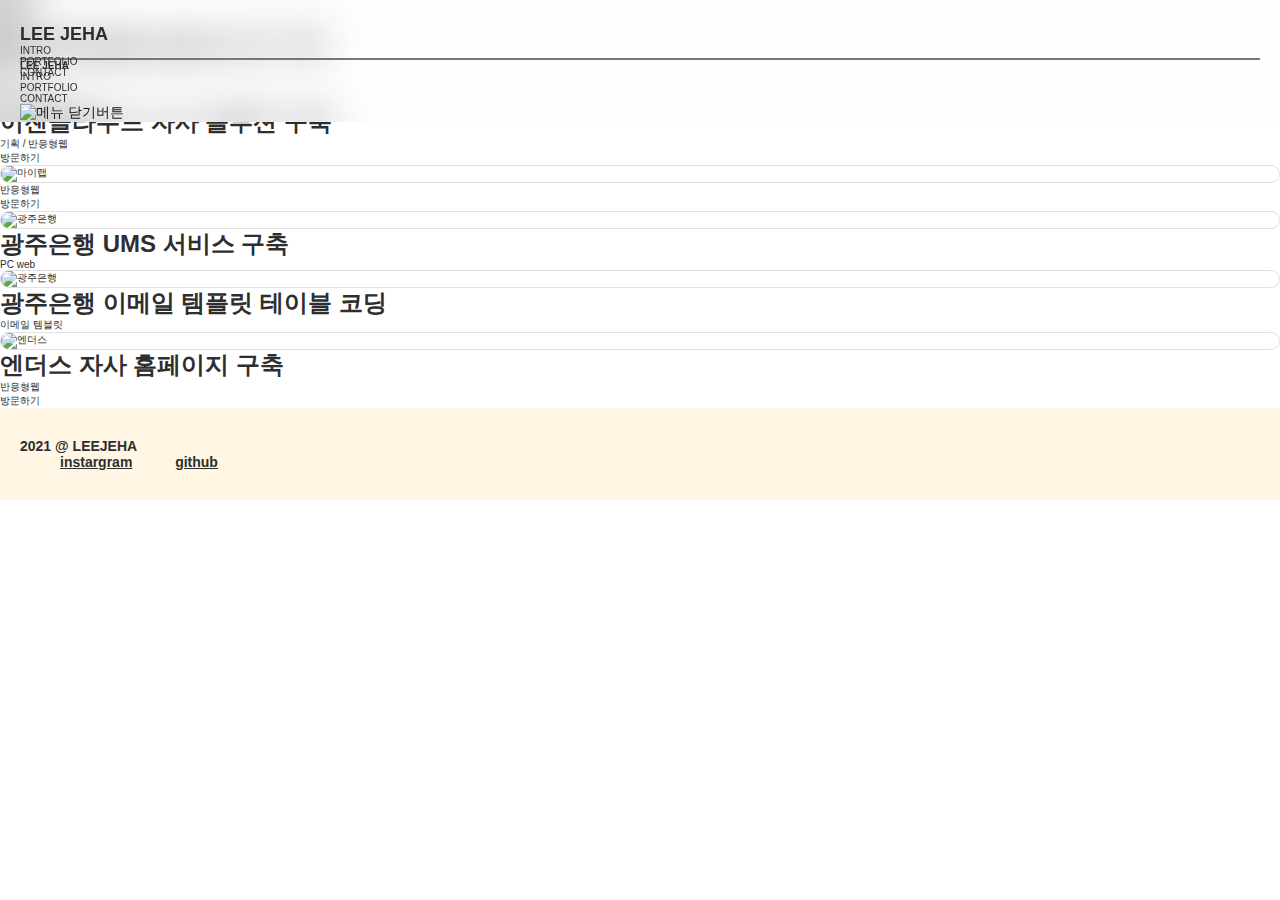
==== commit 9f8f8f93: "테스트 브랜치 01" ====
--- a/index.html
+++ b/index.html
@@ -20,6 +20,8 @@
     <script src="js/main.js"></script>
   </head>
   <body>
+    <!-- 브랜치 머지 테스트01 -->
+
     <!-- header_container// -->
     <section class="header_container">
       <header class="main_header">
--- a/css/common.css
+++ b/css/common.css
@@ -1,10 +1,5 @@
 @charset "utf-8";
 
-/**
- * --------------------------------
- * common CSS
- * --------------------------------
-*/
 /* module pack */
 .clr-black{color:#000;}
 .clr-gray{color:#999;}
@@ -13,16 +8,35 @@
 .mg-bottom{margin-bottom:10px;}
 .pdd-top{padding-top:10px;}
 .pdd-bottom{padding-bottom:10px;}
-.flex{display:flex;flex-wrap: nowrap;flex-direction:row;justify-content:space-between;align-items:baseline;}
+.flex{display:flex;flex-wrap: nowrap;flex-direction:row;justify-content:space-between;align-items:center;}
 
 /* font */
 .syne{font-family: 'Syne', sans-serif;}
 
-/* layout > wrapper, section-wrap, header, footer, sidebars, lnb, .content, .section-bg */
-.wrapper{
+/* loading */
+.load-bg {
+  display:flex;
+  justify-content:center;
+  align-items:center;
+  position:fixed;
+  top:0;
+  left:0;
+  width:100%;
+  height:100%;
+  background-color:rgba(0,0,0, .78);
+  text-align:center;
+  z-index:999;
+}
+.load-bg img {
+  z-index:1000;
+}
+
+/* layout > wrap, section-wrap, header, footer, sidebars, lnb, .content, .title-wrap */
+.wrap{
   word-break: keep-all;
 }
-section, .section-wrap {
+section, 
+.section-wrap {
   position:relative;
 }
 .section-wrap.details .contact:before{
@@ -37,26 +51,36 @@
   top:0;
   left:0;
   background-color:rgba(256,256,256, 12%);
+  -webkit-backdrop-filter: blur(2rem);
   backdrop-filter: blur(2rem);
-  z-index:10;
+  z-index:100;
 }
 .main_header {
-  min-width:147rem;
+  min-width:35rem;
   max-width:147rem;
   height:60px;
   margin:0 auto;
-  padding:22px 6px 0;
+  padding-top:22px;
   border-bottom:0.2rem solid #777;
   transition:all 0.4s ease;
 }
 .main_header .logo a {
   font-size:1.8rem;
-  font-weight:500;
+  font-weight:800;
 }
 .main_header .link-email {
   font-size:1.6rem;
-  font-weight:400;
-}
+  font-weight:800;
+}
+.link-email::before{
+  content:'';
+  display:none;
+  width:2.4rem;
+  height:2.4rem;
+  background:url('../img/icon/ico_mail_black.svg') no-repeat bottom / 2.6rem;
+  vertical-align:middle;
+}
+
 /* footer */
 .footer {
   width:100%;
@@ -66,44 +90,38 @@
 .footer p,
 .footer .link-wrap a{
   font-size:1.4rem;
+  font-weight:800;
 }
 .footer .link-wrap a{
   margin-left:40px;
+  font-weight:800;
   text-decoration:underline;
 }
 /* content */
-.content *:not(".section-bg"){
+.content *:not(".title-wrap"){
   position:relative;
   z-index:1;
 }
-/* section-bg */
-.section-bg {
-  visibility:hidden;
-  position:fixed;
-  top:300px;
-  display:flex;
-  flex-direction:column;
-  width:100%;
-  opacity:0;
-  transition:all 0.4s;
-  z-index:0;
-}
-.section-bg.active{
-  visibility:visible;
-  opacity:0.3;
-  top:250px;
-}
-.section-bg strong{
+.title-wrap {
+  margin-bottom:80px;
+}
+.title-wrap strong{
   display:block;
   text-align:center;
 }
-.section-title{
-  color:rgba(0, 0, 0, .18);
-  font-size:2.2rem;
-}
-.section-title-desc{
-  color:rgba(0, 0, 0, .11);
+.content-title{
+  margin-bottom:6px;
+  color:#999;
+  font-size:2.4rem;
+  font-weight:300;
+  opacity:0.4;
+}
+.content-title-desc{
+  color:#999;
   font-size:6.4rem;
+  font-weight:800;
+  letter-spacing:0.3rem;
+  opacity:0.4;
 }
 
 /* 
@@ -119,7 +137,7 @@
   background:rgba(256,256,256);
   color:#555;
   font-size:1.4rem;
-  font-weight:400;
+  font-weight:300;
   text-align:center;
   vertical-align:middle;
   border:0.1rem solid #ccc;
@@ -144,13 +162,12 @@
   line-height:36px;
   background-color:#fff;
   color:#111;
+  font-family:'Pretendard';
   font-weight:500;
   border-width:0.2rem;
   border-color:#2e2e2e;
   transition:bottom ease-in-out 0.5s;
-}
-.btn.home.active{
-  bottom:-10%;
+  z-index:100;
 }
 
 /* text-link */
@@ -161,13 +178,15 @@
   text-align:left;
   color:rgb(249, 152, 78);
   font-size:1.6rem;
-  font-weight:600;
+  font-family:'Pretendard';
+  font-weight:500;
   text-decoration:underline;
 }
 
 /* form */
 input, select, textarea {
   background:transparent;
+  font-family:'Pretendard';
   border:none;
 }
 textarea {
@@ -176,8 +195,8 @@
   padding:10px;
   color:#2e2e2e;
   font-size:1.6rem;
-  font-weight:800;
-  border-bottom:0.3rem solid #3e3e3e;
+  font-weight:500;
+  border-bottom:0.2rem solid #3e3e3e;
   resize:none;
   overflow-y:auto;
 }
@@ -187,13 +206,13 @@
   padding:0 10px;
   color:#2e2e2e;
   font-size:1.6rem;
-  font-weight:800;
+  font-weight:500;
   vertical-align:middle;
-  border-bottom:0.3rem solid #3e3e3e;
+  border-bottom:0.2rem solid #3e3e3e;
 }
 input[type="text"]::placeholder, input[type="password"]::placeholder, input[type="number"]::placeholder, input[type="email"]::placeholder, input[type="search"]::placeholder, textarea::placeholder {
   color:#2e2e2e;
-  font-weight:800;
+  font-weight:500;
 }
 
 /* thumbnail */
@@ -210,16 +229,19 @@
   transform:scale(1);
   transition:transform 0.3s;
 }
-.thumb-box a:hover img,.thumb-box a:focus img{
+.thumb-box a:hover img,
+.thumb-box a:focus img{
   transform:scale(1.1);
 }
 
 /* details-module */
 .details {
-  background:linear-gradient( #fff3e1 0%, #fffbf7 40%, #fff 100%);;
+  background:linear-gradient( #fff3e1 0%, #fffbf7 40%, #fff 100%);
 }
 .details-intro {
   padding-top:120px;
+  padding-bottom:20px;
+  overflow:hidden;
 }
 .details-module {
   position:relative;
@@ -238,7 +260,7 @@
 .col-2-lg, .col-2-square {
   display:flex;
 }
-.col-2-lg .details-desc.fixed {
+/* .col-2-lg .details-desc.fixed {
   position: fixed;
   top:100px;
   right:calc((100% - 147rem) / 2);
@@ -248,7 +270,7 @@
   top:unset;
   right:0;
   bottom:0;
-}
+} */
 .project-image{
   width:calc(100% - 77.5rem);
   height:100%;
@@ -277,17 +299,17 @@
   width: 57.14%;
   margin-left:24px;
 }
-
 .details .article-title{
   margin-bottom:6px;
   color:#999;
   font-size:2rem;
-  font-weight:400;
+  font-weight:300;
 }
 .details .project-title{
   margin-bottom:18px;
   font-size:6rem;
-  font-weight:700;
+  font-weight:800;
+  font-family:'Pretendard';
 }
 .details .skill-detail{
   margin-bottom:50px;
@@ -296,11 +318,13 @@
   display:flex;
   flex-direction:row;
   justify-content:flex-start;
+  align-items:center;
 }
 .details .list-skill li{
   margin-right:6px;
   color:#999;
   font-size:1.8rem;
+  font-family:'Pretendard';
 }
 .details .list-skill li:after{
   content:'/';
@@ -322,14 +346,14 @@
 .details .intro-desc p{
   margin-bottom:22px;
   font-size:2rem;
+  font-family:'Pretendard';
   line-height:32px;
 }
 .details .intro-desc .text-link{
   bottom:-20px;
 }
-
 .details-content {
-  padding-top:200px;
+  padding-top:180px;
 }
 .content-desc {
   width:100%;
@@ -337,6 +361,7 @@
 .content-desc p {
   margin-top:30px;
   font-size:2rem;
+  font-family:'Pretendard';
   line-height:32px;
 }
 
@@ -346,7 +371,8 @@
   flex-direction:column;
   justify-content:center;
   max-width:147rem;
-  margin:120px auto 0;
+  margin:0 auto;
+  padding-top:120px;
 }
 .other-project-link .link-title{
   display:block;
@@ -365,6 +391,8 @@
 .other-project-link .list-other li a {
   position:relative;
   font-size:2rem;
+  font-family:'Pretendard';
+  font-weight:500;
   z-index:0;
 }
 .other-project-link .list-other li a::before{
@@ -380,10 +408,10 @@
   transition:width linear 0.212s;
   z-index:-1;
 }
-.other-project-link .list-other li:hover a:before{
-  width:100%;
-}
-
+.other-project-link .list-other li:hover a:before,
+.other-project-link .list-other li:focus a:before{
+  width:100%;
+}
 
 /* popup */
 .poplayer {
@@ -477,4 +505,208 @@
   height:30px;
   border-radius:50%;
   background:rgba(3,3,3,0.16) url("../img/icon/close.png") no-repeat center / 18px;
-}+}
+
+/* responsive */
+
+@media (max-width: 1469px) {
+  .section-title {
+    font-size:2rem;
+  }
+  .details-intro,
+  .details-content {
+    padding-left:20px;
+    padding-right:20px;
+  }
+  .col-2-lg, .col-2-square {
+    align-items:center;
+  }
+  .project-image{
+    width:47%;
+  }
+  .details-desc {
+    width:50%;
+    margin-left:3%;
+    padding-top:30px;
+  }
+  .details .project-title {
+    font-size:4rem;
+  }
+  .details .article-title{
+    font-size:1.8rem;
+  }
+  .details .intro-desc p,
+  .content-desc p{
+    margin-bottom:18px;
+    font-size:1.8rem;
+    line-height:26px;
+  }
+  .details .skill-detail {
+    margin-bottom:30px;
+  }
+  .details .list-skill li {
+    font-size:1.6rem;
+  }
+  
+  .other-project-link {
+    margin-bottom:80px;
+  }
+  .other-project-link .link-title,
+  .other-project-link .list-other {
+    padding-left:20px;
+    padding-right:20px;
+  }
+
+  .details .contact {
+    display:none;
+  }
+  .details + .footer{
+    background-color:transparent;
+  }
+}
+
+@media (max-width: 720px) {
+  /* layout */
+  .main_header {
+    min-width:100%;
+    max-width:100%;
+    height:50px;
+    margin:0 auto;
+    padding-top:16px;
+  }
+  .main_header .logo a {
+    font-size:1.7rem;
+  }
+  .main_header .link-email {
+    font-size:0;
+  }
+  .link-email::before{
+    content:'';
+    display:inline-block;
+  }
+  .footer {
+    padding-left:8px;
+    padding-right:8px;
+  }
+  .footer .link-wrap a {
+    margin-left:16px;
+    font-size:1.2rem;
+  }
+
+  /* title-wrap */
+  .title-wrap {
+    max-width:100%;
+    min-width:35rem;
+    margin-bottom:30px;
+  }
+  .content-title{
+    font-size:2.4rem;
+  }
+  .content-title-desc{
+    font-size:4.8rem;
+  }
+
+  /* module */
+  .btn.home {
+    width:9rem;
+    bottom:18px;
+    left:unset;
+    right:20px;
+    transform:none;
+  }
+  .text-link {
+    bottom:-5%;
+  }
+
+  /* thumb-box */
+  .thumb-box a:hover img{
+    transform:none;
+  }
+  /* other-link */
+  .other-project-link .list-other li:hover a:before{
+    width:unset;
+  }
+  .other-project-link .list-other li:focus a:before{
+    width:100%;
+  }
+
+  /* form */
+  textarea,
+  input[type="text"], input[type="password"], input[type="number"], input[type="email"], input[type="search"] {
+    font-size:1.3rem;
+    font-weight:300;
+    border-bottom:0.2rem solid #3e3e3e;
+  }
+  input[type="text"], input[type="password"], input[type="number"], input[type="email"], input[type="search"] {
+    margin-bottom:8px;
+  }
+
+  /* details-module */
+  
+  .details-intro {
+    padding-top:90px;
+  }
+  .col-2-lg, .col-2-square {
+    flex-direction:column;
+    align-items:flex-start;
+  }
+  .project-image, .details-desc {
+    width:100%;
+  }
+  .details-desc {
+    margin-left:0;
+    padding-top:40px;
+  }
+  .details .project-title {
+    margin-bottom:16px;
+  }
+  .details .skill-detail {
+    margin-bottom:28px;
+  }
+  .details .list-skill,
+  .intro-desc p {
+    font-family:'Pretendard';
+  }
+  .details .intro-desc p, 
+  .content-desc p {
+    font-size:1.6rem;
+    line-height:24px;
+  }
+  .details-content {
+    padding-top:160px;
+    padding-bottom:50px;
+  }
+  .details-module {
+    max-width:100%;
+  }
+  .details-module .row{
+    flex-direction:column;
+    justify-content:flex-start;
+    margin-bottom:0;
+  }
+  .row .project-image {
+    width:100%;
+    margin-bottom:16px;
+  }
+  .row .project-image:nth-of-type(2) {
+    width:100%;
+    margin-left:0;
+  }
+  .content-desc p {
+    margin-top:12px;
+  }
+  .other-project-link {
+    padding-top:65px;
+  }
+  .other-project-link .link-title {
+    font-size:2.4rem;
+  }
+  .other-project-link .list-other li {
+    padding-left:0;
+    padding-right:0;
+  }
+  .other-project-link .list-other li a {
+    font-size:1.6rem;
+  }
+}
+
--- a/css/style.css
+++ b/css/style.css
@@ -1,10 +1,4 @@
 @charset "utf-8";
-
-/**
- * --------------------------------
- * style CSS
- * --------------------------------
-*/
 
 /* prologue */
 .prologue {
@@ -30,12 +24,12 @@
   text-align:center;
 }
 
-
 /* main Animation - wave  */
 .intro {
   width:100%;
   height:100vh;
   max-height:100%;
+  padding-bottom:100px;
   background:radial-gradient(ellipse at top, rgb(255, 248, 243) 0%, rgb(255, 247, 220) 15%, #fff 100%);
   overflow: hidden;
 }
@@ -94,8 +88,9 @@
   text-align:center;
 }
 .title-module-inner strong{
-  font-size:12rem;
-  font-weight:700;
+  font-size:14rem;
+  font-weight:800;
+  letter-spacing:0.3rem;
 }
 .title-module-inner .title-sub{
   display:block;
@@ -103,22 +98,25 @@
   font-size:4rem;
 }
 .title-module-inner .desc-wrap{
-  /* max-width:38rem; */
+  width:38%;
   margin:72px auto 0;
 }
 .desc-wrap .title-desc{
   color:#999;
   font-size: 2rem;
-  font-weight:400;
+  font-weight:300;
+  font-family:'Pretendard';
   line-height:32px;
 }
 
 /* project */
 .project{
   display:flex;
+  flex-direction:column;
   justify-content:center;
   align-items:center;
   height:auto;
+  padding-top:100px;
 }
 .project:before {
   content:'';
@@ -130,14 +128,15 @@
   z-index:0;
 }
 .project-container {
-  position:relaive;
+  position:relative;
   max-width:128rem;
-  padding-top:260px;
+  font-family:'Pretendard';
 }
 .list-project{
   position:relative;
   flex-wrap:wrap;
   justify-content:center;
+  align-items:flex-start;
   z-index:3;
 }
 .list-project li{
@@ -176,7 +175,7 @@
   display:flex;
   flex-direction:column;
   justify-content:center;
-  padding-bottom:250px;
+  padding-bottom:160px;
 }
 .profile-wrap {
   display:flex;
@@ -187,7 +186,7 @@
   position:relative;
   max-width:147rem;
   margin:0 auto;
-  padding-top:360px;
+  padding-top:260px;
   transition:transform 3s;
   z-index:1;
 }
@@ -222,56 +221,61 @@
 .profile-wrap .image-box{
   border-radius:30px;
 }
+.profile-wrap .image-box img{
+  width:100%;
+}
 .profile-txt-box {
   position:relative;
   width:calc(100% - 552px);
-  padding-top:80px;
-  padding-left:11%;
-}
-.profile-txt-box:before {
+  padding-top:36px;
+  padding-left:8%;
+  font-family:'Pretendard', sans-serif;
+}
+.profile-title {
+  margin-bottom:30px;
+}
+.profile-title strong{
+  color:#2e2e2e;
+  font-size:3.2rem;
+  font-weight:800;
+  font-family:'Raleway';
+}
+.profile-txt-box p{
+  margin-bottom:22px;
+  font-size:2rem;
+  line-height:30px;
+}
+.profile-txt-box p:last-child{
+  margin-bottom:0;
+}
+.profile .btn{
+  position:absolute;
+  bottom:0;
+  right:0;
+}
+
+/* contact */
+.contact{
+  min-width:128rem;
+  max-width:100%;
+  height:100%;
+  margin:0 auto;
+  background:linear-gradient( transparent, #FFF6E4);
+  text-align:center;
+  z-index:0;
+}
+.contact .contact-wrap{
+  position:relative;
+  padding-top:200px;
+  padding-bottom:100px;
+  overflow:hidden;
+}
+.contact .contact-wrap:before{
   content:'';
   display:block;
   position:absolute;
-  top:0;
-  left:65px;
-  width:29rem;
-  height:19.4rem;
-  background:url('./../img/bg_quote.svg') no-repeat center;
-  z-index:-1;
-}
-.profile-txt-box p{
-  margin-bottom:40px;
-  font-size:2.4rem;
-  line-height:35px;
-}
-.profile-txt-box p:last-child{
-  margin-bottom:0;
-}
-.profile .btn{
-  position:absolute;
-  bottom:0;
-  right:0;
-}
-
-/* contact */
-.contact {
-  position:relative;
-  min-width:128rem;
-  max-width:100%;
-  margin:0 auto;
-  padding-top:200px;
-  padding-bottom:100px;
-  background:linear-gradient( transparent, #FFF6E4);
-  text-align:center;
-  overflow:hidden;
-  z-index:0;
-}
-.contact:before{
-  content:'';
-  display:block;
-  position:absolute;
   right:-10%;
-  bottom:-10%;
+  bottom:10%;
   width:40rem;
   height:40rem;
   background-color:rgba(232, 214, 214, 0.5);
@@ -283,14 +287,16 @@
   animation: waves 6s cubic-bezier(0.3,0.45,0.54,0.42) infinite;
 }
 .contact-title {
-  margin-bottom:34px;
-  font-size:4rem;
-  font-weight:600;
+  margin-bottom:40px;
+  font-size:5.4rem;
+  font-weight:800;
 }
 .contact-title-desc {
   margin-bottom:88px;
   color:#555;
   font-size:2rem;
+  font-family:'Pretendard';
+  font-weight:300;
   line-height:30px;
 }
 .contact .text-email {
@@ -298,11 +304,13 @@
   font-size:8rem;
 }
 .form-area {
+  position:relative;
   display:flex;
   flex-direction:column;
   justify-content:center;
   max-width:128rem;
   margin:0 auto;
+  z-index:1;
 }
 .form-area ul {
   margin-bottom:30px;
@@ -329,41 +337,293 @@
   }
 }
 
-/* pop animation examples */
-/* .pop-outin {
-  animation: 2s anim-popoutin ease infinite;
-}
-
-@keyframes anim-popoutin {
-  0% {
-    color: black;
-    transform: scale(0);
-    opacity: 0;
-    text-shadow: 0 0 0 rgba(0, 0, 0, 0);
-  }
-  25% {
-    color: red;
-    transform: scale(2);
-    opacity: 1;
-    text-shadow: 3px 10px 5px rgba(0, 0, 0, 0.5);
-  }
-  50% {
-    color: black;
-    transform: scale(1);
-    opacity: 1;
-    text-shadow: 1px 0 0 rgba(0, 0, 0, 0);
-  }
-  100% {
-    animate nothing to add pause at the end of animation
-    transform: scale(1);
-    opacity: 1;
-    text-shadow: 1px 0 0 rgba(0, 0, 0, 0);
-  }
-} */
-
-@media screen and (min-width:1240px) and (max-width:1505px) {}
-
-
-
-
-
+/* responsive */
+@media (max-width: 1469px) {
+  /* intro */
+  .title-module-inner {
+    max-width:100%;
+    padding-top:300px;
+  }
+  .title-module-inner strong {
+    font-size:14vw;
+  }
+  .title-module-inner .desc-wrap {
+    width:35%;
+  }
+
+  /* project */
+  .project {
+    padding-left:20px;
+    padding-right:20px;
+  }
+  .list-project li {
+    width:48%;
+    margin-bottom:80px;
+  }
+
+  /* profile */
+  .profile{
+    padding-bottom:100px;
+    z-index:9;
+  }
+  .profile-wrap{
+    max-width:100%;
+    min-width:35rem;
+    padding-left:20px;
+    padding-right:20px;
+  }
+  .profile-wrap:before{
+    width:30rem;
+    height:30rem;
+    left:-10%;
+    bottom:-10%;
+  }
+  .profile-wrap:after{
+    width:38rem;
+    height:38rem;
+    left:-30%;
+    bottom:-20%;
+  }
+  .profile-wrap .image-box {
+    width:44.444%;
+  }
+  .profile-txt-box{
+    width:55%;
+    padding-top:20px;
+    padding-left:3%;
+  }
+  .profile-txt-box p{
+    margin-bottom:18px;
+  }
+  .profile .btn{
+    position:static;
+    margin:60px auto 10px;
+  }
+
+  /* contact */
+  .contact{
+    min-width:35rem;
+    z-index:10;
+  }
+  .contact .contact-wrap{
+    padding-top:100px;
+    padding-bottom:80px;
+  }
+  .contact .contact-wrap:before{
+    width:32rem;
+    height:32rem;
+  }
+  .contact-title {
+    margin-bottom:36px;
+    font-size:4.2rem;
+  }
+  .contact-title-desc {
+    margin-bottom:78px;
+    font-size:1.8rem;
+    line-height:28px;
+  }
+  .form-area {
+    max-width:100%;
+    padding-left:20px;
+    padding-right:20px;
+  }
+  .form-area ul {
+    margin-bottom:18px;
+  }
+  .form-area ul.row{
+    display:flex;
+    flex-direction:row;
+    flex-wrap:nowrap;
+    justify-content:space-between;
+  }
+  .form-area .row li {
+    width:calc(50% - 50px);
+  }
+  .form-area .btn {
+    margin:40px auto;
+  }
+}
+
+@media (max-width: 720px) {
+ 
+.ani-base .ani-wave{
+  position:absolute;
+  top:-170px;
+  opacity:0.5;
+  width:230rem;
+  height:19.8rem;
+}
+.intro {
+  display:flex;
+  flex-direction:column;
+  justify-content:center;
+  align-items:center;
+}
+.title-module-inner{
+  max-width:100%;
+  padding-top:0;
+}
+.title-module-inner strong{
+  font-size:14vw;
+}
+.title-module-inner .title-sub{
+  margin-bottom:4px;
+  font-size:2.4rem;
+}
+.title-module-inner .desc-wrap{
+  width:60%;
+  margin:60px auto 0;
+}
+.desc-wrap .title-desc{
+  font-size: 1.6rem;
+  line-height:24px;
+}
+
+/* project */
+.project{
+  padding-left:20px;
+  padding-right:20px;
+  overflow: hidden;
+}
+.project:before {
+  content:'';
+  height:62rem;
+}
+.project-container {
+  max-width:100%;
+  padding-top:30px;
+}
+.list-project{
+  position:relative;
+  flex-direction:column;
+  flex-wrap:nowrap;
+  justify-content:center;
+  padding-left:5px;
+  padding-right:5px;
+  z-index:3;
+}
+.list-project li{
+  width:100%;
+  margin-left:0%;
+  margin-right:0%;
+  margin-bottom:80px;
+}
+.list-project li:last-child{
+  margin-bottom:0;
+}
+.project-title-box {
+  display:flex;
+  flex-direction:column;
+  align-items:flex-start;
+  margin-top:12px;
+}
+
+/* profile */
+.profile {
+  padding-bottom:50px;
+}
+.profile-wrap{
+  flex-direction:column;
+  flex-wrap:nowrap;
+  justify-content:center;
+  max-width:100%;
+  min-width:35rem;
+  padding-top:180px;
+  padding-left:20px;
+  padding-right:20px;
+}
+.profile-wrap:before{
+  width:20rem;
+  height:20rem;
+  left:-10%;
+  bottom:-10%;
+}
+.profile-wrap:after{
+  width:30rem;
+  height:30rem;
+  left:-30%;
+  bottom:-20%;
+}
+.profile-wrap .image-box {
+  width:100%;
+  margin-bottom:0px;
+}
+.profile-txt-box{
+  width:100%;
+  padding-top:40px;
+  padding-left:30px;
+}
+
+.profile-title {
+  margin-bottom:20px;
+}
+.profile-title strong {
+  font-size:3rem;
+}
+.profile-txt-box p{
+  margin-bottom:20px;
+  font-size:1.7rem;
+  line-height:26px;
+}
+.profile .btn{
+  bottom:-5%;
+  right:20px;
+}
+
+/* contact */
+.contact {
+  min-width:35rem;
+}
+.contact .contact-wrap{
+  padding:200px 20px 80px;
+}
+.contact .contact-wrap:before{
+  content:'';
+  display:block;
+  position:absolute;
+  right:-26%;
+  bottom:12%;
+  width:32rem;
+  height:32rem;
+  z-index:1;
+}
+.contact-title {
+  margin-bottom:24px;
+  font-size:3rem;
+  letter-spacing:-0.07rem;
+}
+.contact-title-desc {
+  margin-bottom:48px;
+  font-size:1.6rem;
+  line-height:28px;
+}
+.contact .text-email {
+  margin:0px auto 18px;
+  font-size:5rem;
+}
+.form-area {
+  max-width:100%;
+  padding-left:20px;
+  padding-right:20px;
+}
+.form-area ul {
+  margin-bottom:0;
+}
+.form-area ul.row{
+  display:flex;
+  flex-direction:column;
+  flex-wrap:nowrap;
+  justify-content:center;
+}
+.form-area .row li {
+  width:100%;
+}
+.form-area .btn {
+  margin:30px auto 20px;
+  font-size:1.6rem;
+}
+}
+
+
+
+
